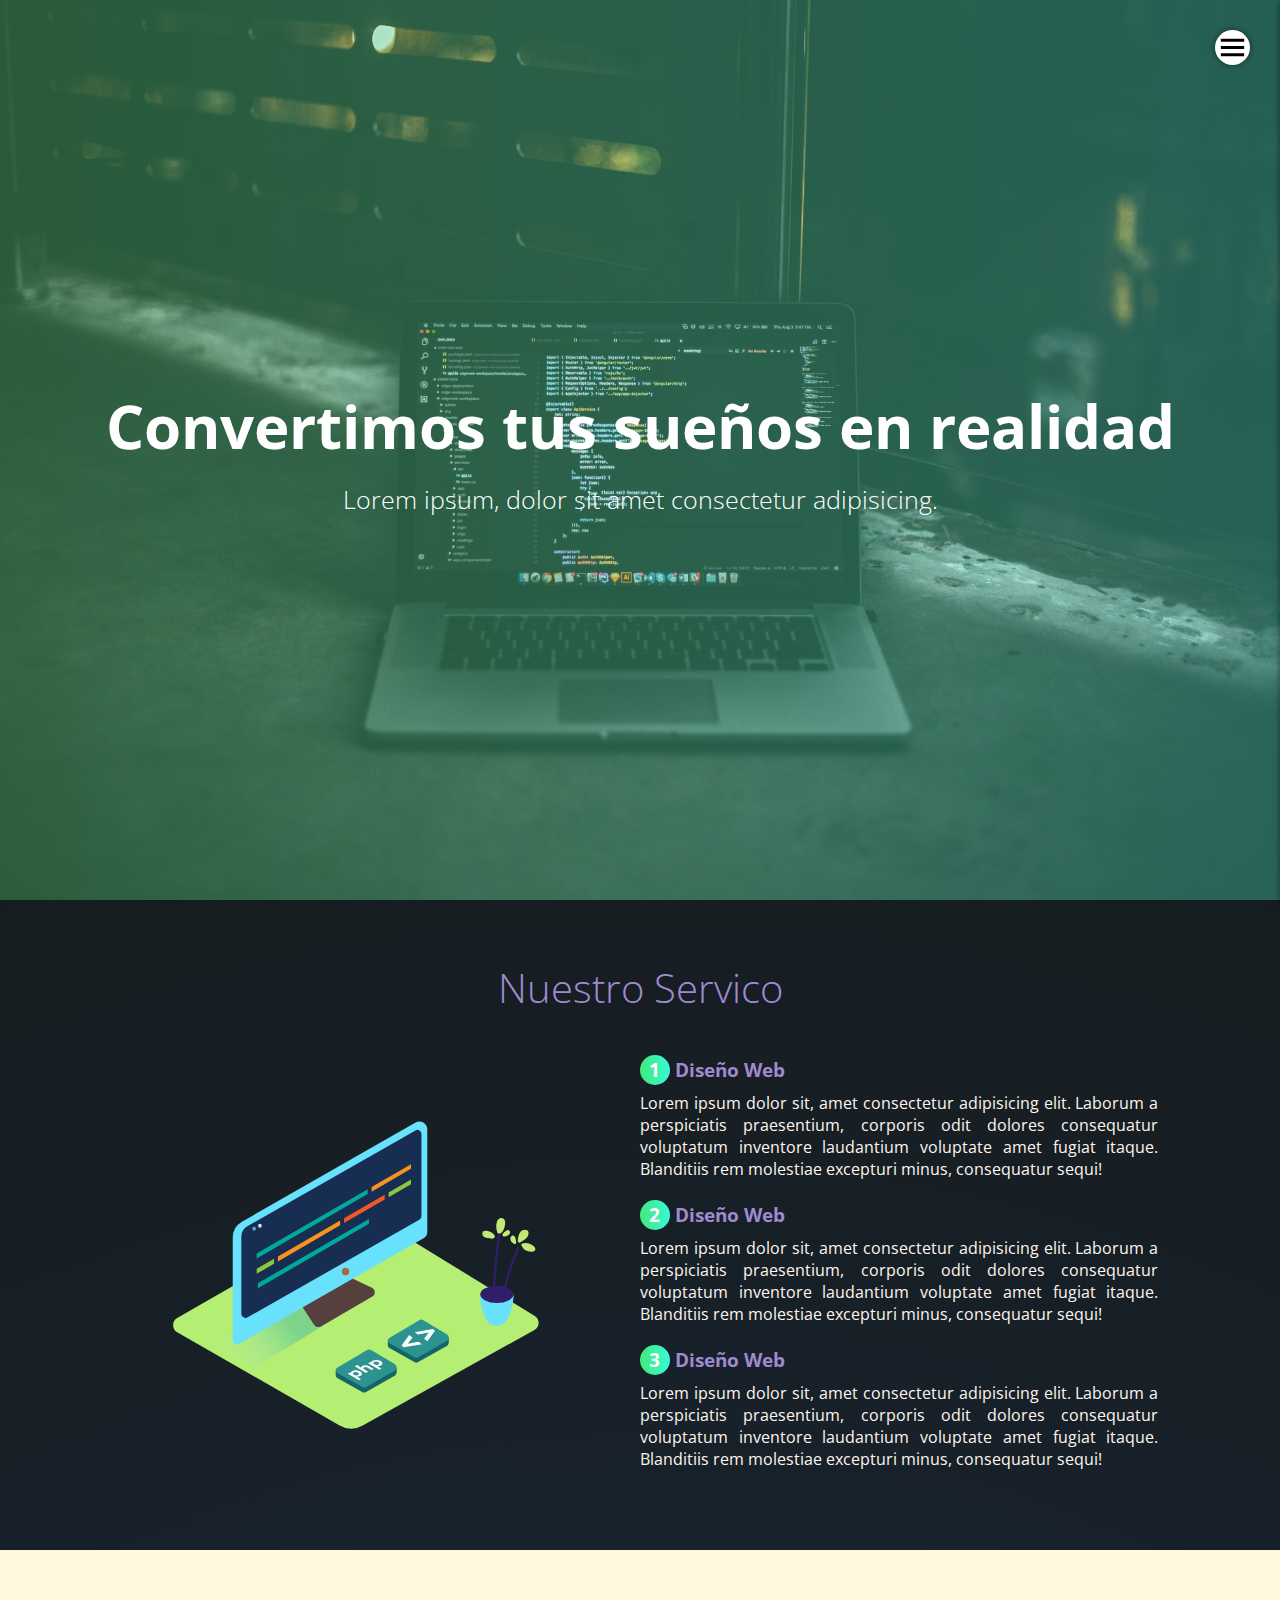
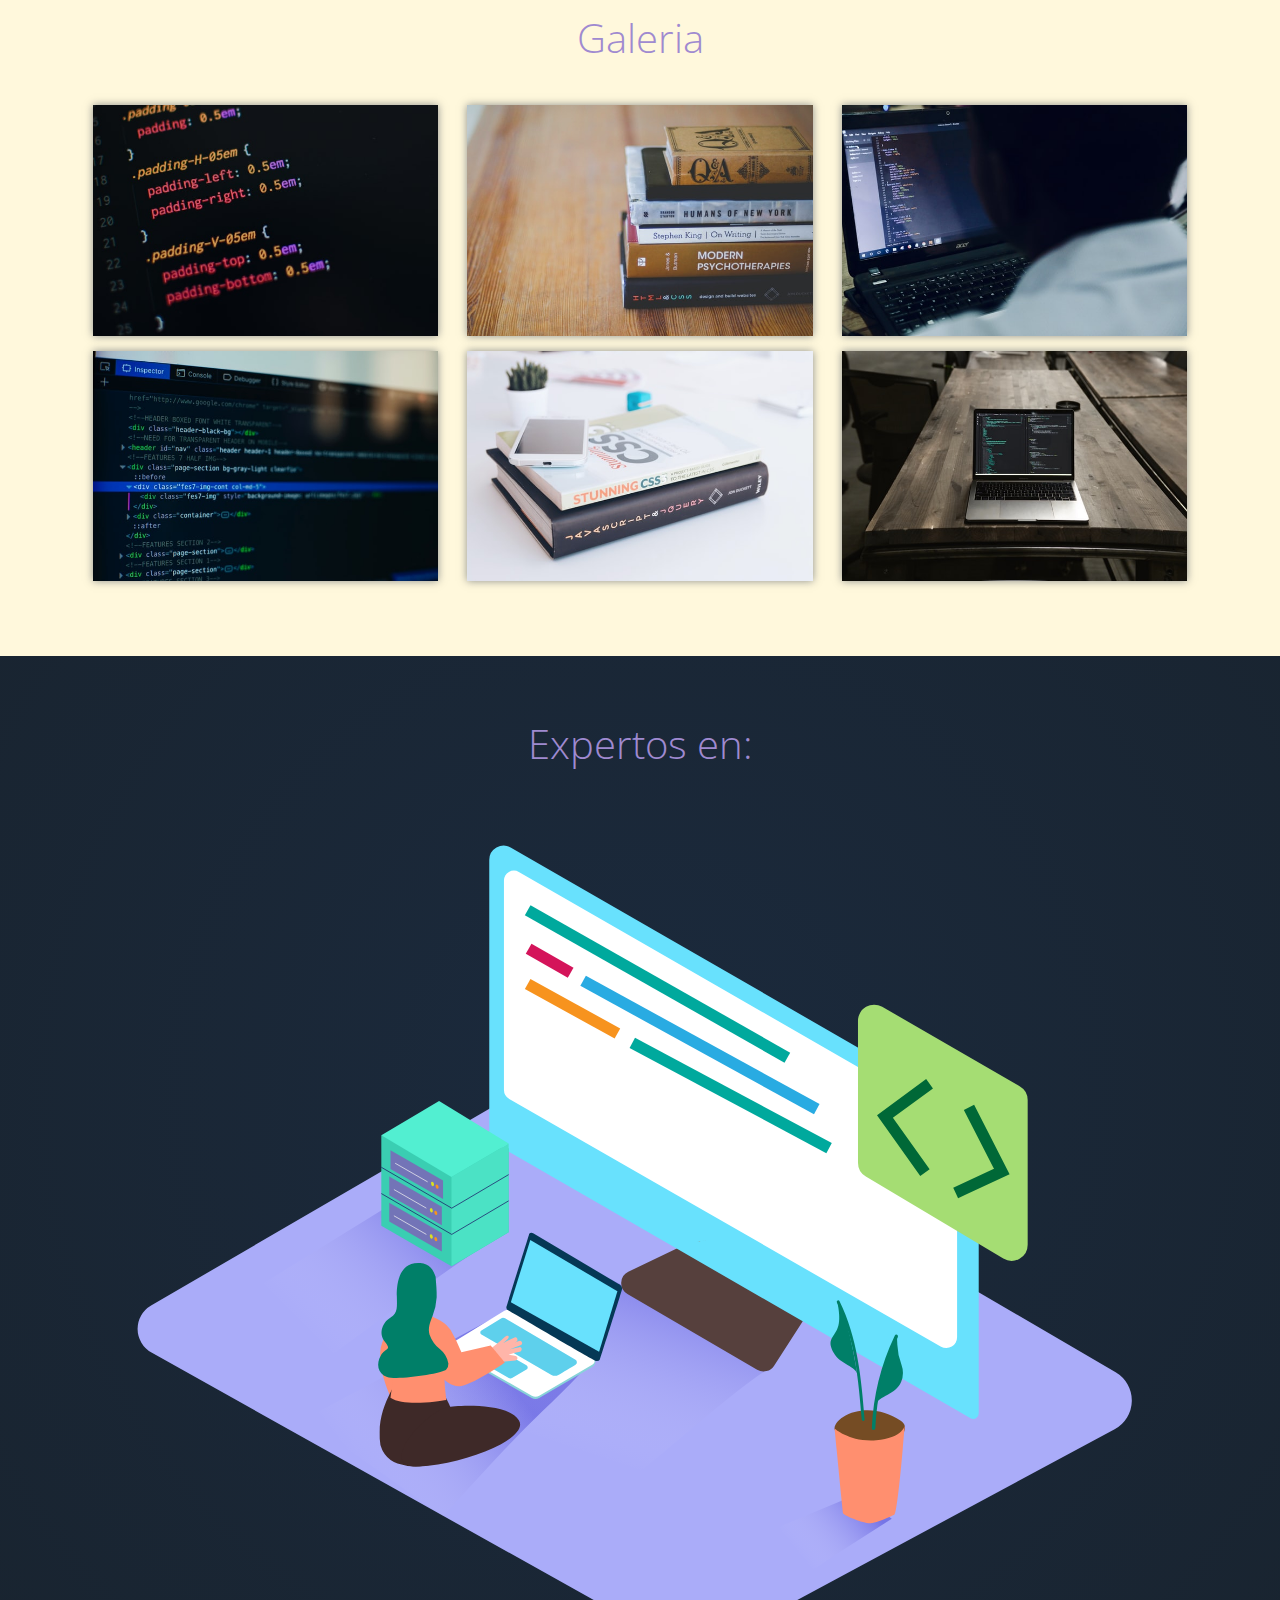
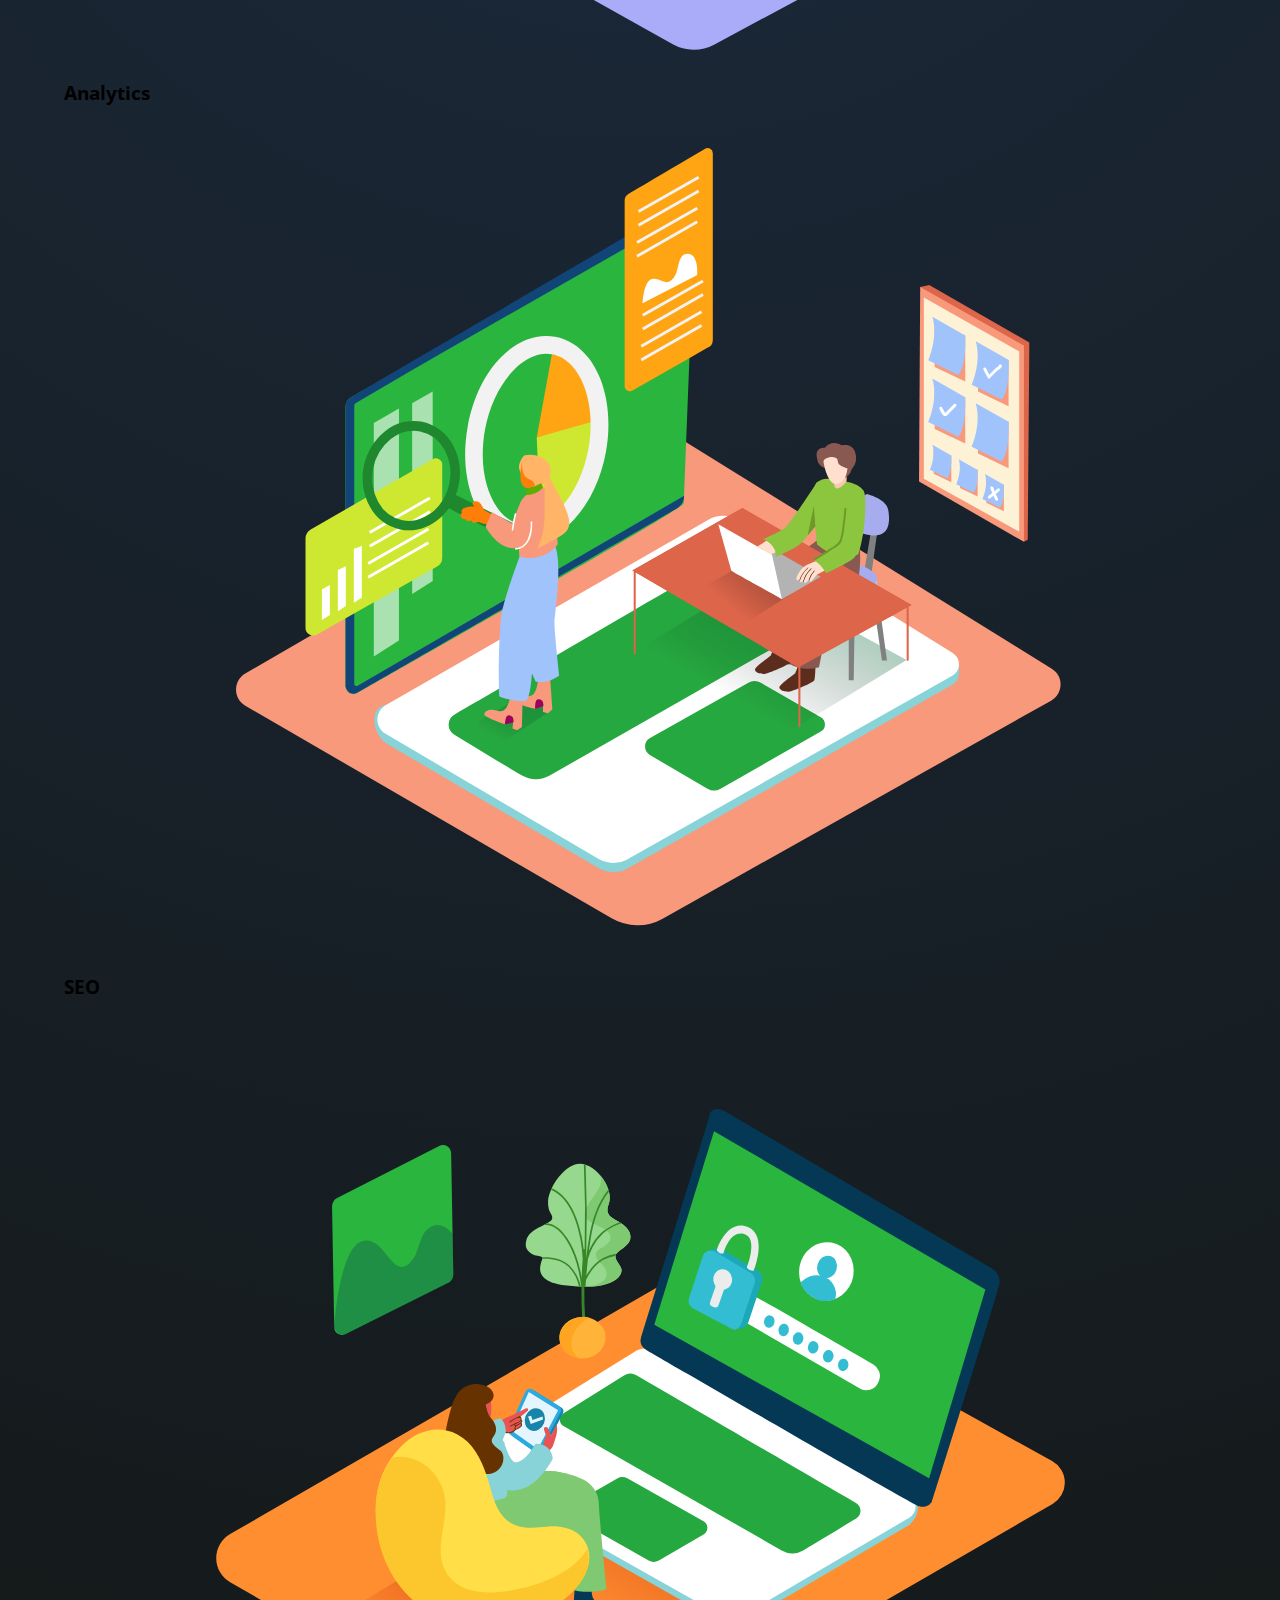
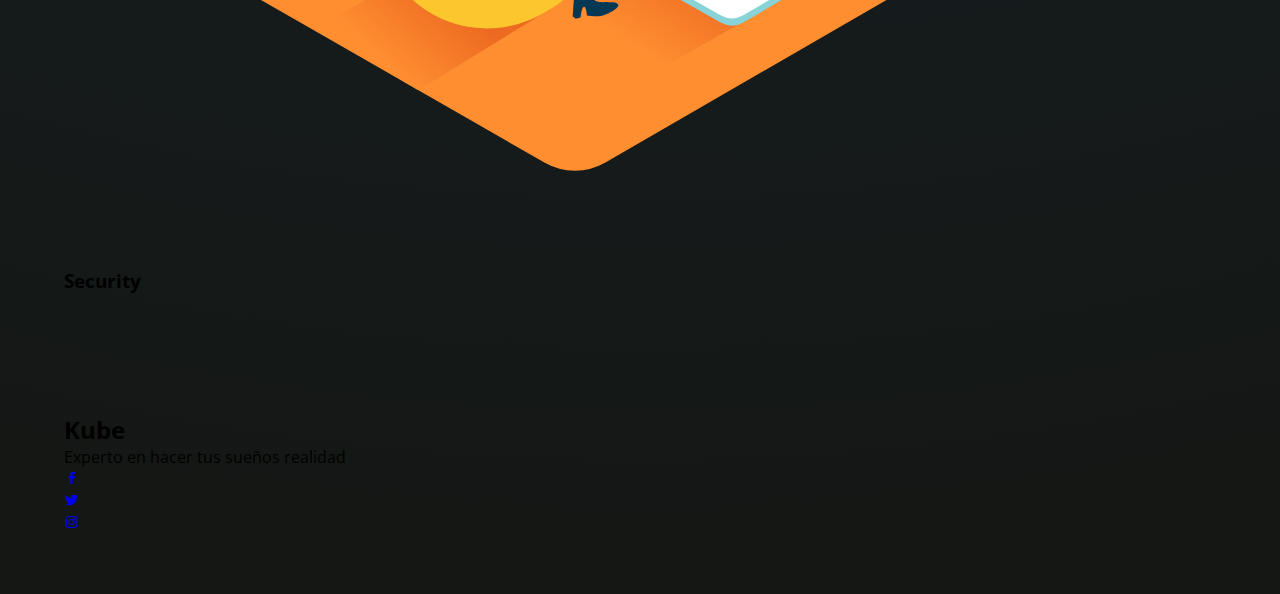
==== index.html @ cb1157c2 "Inicialización" ====
<!DOCTYPE html>
<html lang="es">

<head>
    <meta charset="UTF-8" />
    <meta name="viewport" content="width=device-width, initial-scale=1.0" />
    <title>Kube</title>
    <link rel="stylesheet" href="css/style.css">
    <link href="https://cdn.jsdelivr.net/npm/boxicons@2.0.5/css/boxicons.min.css" rel="stylesheet" />
    <link href="https://fonts.googleapis.com/css2?family=Open+Sans:wght@300;400;700&display=swap" rel="stylesheet">
</head>

<body>
    <header class="header" id="inicio">
        <img src="img/hamburgesa.svg" alt="" class="hamburger-icon">
        <nav class="nav-menu">
            <a href="#inicio">Inicio</a>
            <a href="#servicio">Servico</a>
            <a href="#galeria">Galegria</a>
            <a href="#expertos">Expertos</a>
            <a href="#contacto">Contacto</a>
        </nav>
        <div class="container head">
            <h1 class="titulo">Convertimos tus sueños en realidad</h1>
            <p class="copy">Lorem ipsum, dolor sit amet consectetur adipisicing.</p>
        </div>
    </header>
    <main><!--!  Our Service -->
        <section class="container" id="servicio">
            <h2 class="subtitulo">Nuestro Servico</h2>

            <div class="container-service">
                <img src="img/main.svg" alt="">
            <div class="checklist-service">
                <div class="service">
                    <h3 class="n-service"><span class="number">1</span>Diseño Web</h3>
                    <p>Lorem ipsum dolor sit, amet consectetur adipisicing elit. Laborum a perspiciatis praesentium,
                        corporis odit dolores consequatur voluptatum inventore laudantium voluptate amet fugiat itaque.
                        Blanditiis rem molestiae excepturi minus, consequatur sequi!</p>
                </div>
                <div class="service">
                    <h3 class="n-service"><span class="number">2</span>Diseño Web</h3>
                    <p>Lorem ipsum dolor sit, amet consectetur adipisicing elit. Laborum a perspiciatis praesentium,
                        corporis odit dolores consequatur voluptatum inventore laudantium voluptate amet fugiat itaque.
                        Blanditiis rem molestiae excepturi minus, consequatur sequi!</p>
                </div>
                <div class="service">
                    <h3 class="n-service"><span class="number">3</span>Diseño Web</h3>
                    <p>Lorem ipsum dolor sit, amet consectetur adipisicing elit. Laborum a perspiciatis praesentium,
                        corporis odit dolores consequatur voluptatum inventore laudantium voluptate amet fugiat itaque.
                        Blanditiis rem molestiae excepturi minus, consequatur sequi!</p>
                </div>
            </div>
        </div>
        </section>
        <main><!--! Gallery -->
            <section class="gallery" id="galeria">
                <div class="container">
                    <h2 class="subtitulo">Galeria</h2>
                    <div class="container-galery">
                        <img src="img/uno.jpg" alt="" class="img-gallery">
                        <img src="img/dos.jpg" alt="" class="img-gallery">
                        <img src="img/tres.jpg" alt="" class="img-gallery">
                        <img src="img/cuatro.jpg" alt="" class="img-gallery">
                        <img src="img/cinco.jpg" alt="" class="img-gallery">
                        <img src="img/seis.jpg" alt="" class="img-gallery">
                    </div>
                </div>
            </section>
            <!-- <section class="imagen-light">
                <img src="img/close.svg" alt="" class="close">
                <img src="" alt="" class="add-img">
            </section> -->
            <section class="container" id="expertos">
                <h2 class="subtitulo">Expertos en:</h2>
                <section class="experts">
                    <div class="cont-expert">
                        <img src="img/pie_chart.svg" alt="">
                        <h3 class="n-expert">Analytics</h3>
                    </div>
                    <div class="cont-expert">
                        <img src="img/search_engine.svg" alt="">
                        <h3 class="n-expert">SEO</h3>
                    </div>
                    <div class="cont-expert">
                        <img src="img/security.svg" alt="">
                        <h3 class="n-expert">Security</h3>
                    </div>
                </section>
            </section>
        </main>
    </main>
    <footer id="contacto">
        <div class="container footer">
            <div class="contact-us">
                <h2 class="brand">Kube</h2>
                <p>Experto en hacer tus sueños realidad</p>
            </div>
            <!--! icons  (boxicons)-->
            <div class="social-media">
                <a href="./" class="social-media-icon"><i class="bx bxl-facebook"></i></a>
            </div>
            <div class="social-media">
                <a href="./" class="social-media-icon"><i class="bx bxl-twitter"></i></a>
            </div>
            <div class="social-media">
                <a href="./" class="social-media-icon"><i class="bx bxl-instagram"></i></a>
            </div>
        </div>
    </footer>

    <script src="js/menu.js"></script>
    <script src="js/lightbox.js"></script>
</body>

</html>
---- css/style.css ----
* {
    margin: 0;
    padding: 0;
    box-sizing: 0;
}

:root {
    /*!pseudoclase*/
    scroll-behavior: smooth;
}

body {
    font-family: 'Open Sans', sans-serif;
    background: rgb(27, 42, 61);
    background: radial-gradient(circle, rgba(27, 42, 61, 1) 0%, rgba(20, 23, 20, 1) 96%);
}

.container {
    width: 90%;
    max-width: 1200px;
    overflow: hidden;
    margin: auto;
    padding: 60px 0;
}

.header {
    height: 100vh;
    background-image: linear-gradient(to right, rgba(68, 233, 123, 0.30) 0%, rgba(56, 249, 214, 0.30) 100%), url(../img/principal.jpg);
    background-repeat: no-repeat;
    background-size: cover;
    background-attachment: fixed;
    background-position: center;
}

.head {
    padding: 0;
    height: 100%;
    display: flex;
    justify-content: center;
    align-items: center;
    flex-direction: column;
    color: #fff;
}

.hamburger-icon {
    position: fixed;
    top: 30px;
    right: 30px;
    background: #fff;
    width: 35px;
    height: 35px;
    cursor: pointer;
    border-radius: 20px;
    box-shadow: 0 0 6px rgb(0, 0, 0, .5);
}

.nav-menu {
    position: fixed;
    top: 0;
    right: 0;
    width: 20vw;
    height: 100%;
    background-image: linear-gradient(to top, rgba(15, 216, 79, 0.200) 0%, rgba(249, 240, 71, 0.200) 100%);
    display: flex;
    flex-direction: column;
    justify-content: space-evenly;
    align-items: center;
    box-shadow: 0 0 6px rgba(0, 0, 0, 0.5);
    transition: transform .3s ease-in-out;
    transform: translate(100%);
}

.spread {
    transform: translate(0);
}

.nav-menu a {
    color: rgb(255, 255, 255);
    text-decoration: none;
}

.titulo {
    font-size: 60px;
    margin-bottom: 15px;
}

.copy {
    font-weight: 300;
    font-size: 25px;
}

/*!  Nuestro Servicio*/

.subtitulo {
    text-align: center;
    font-weight: 300;
    color: #9f8ad0;
    margin-bottom: 40px;
    font-size: 40px;
}
.container-service{
    display: flex;
    justify-content: space-evenly;
    align-items: center;
    flex-wrap: wrap;
    color: seashell;
    text-align: justify;
}
.container-service img{
    width: 40%;
}
.checklist-service{
    width: 45%;
}
.service{
    margin-bottom: 20px;
}
.n-service{
    margin-bottom: 7px;
    color: #9f8ad0;
}
.number{
    display: inline-block;
    background-image: linear-gradient(to right, #43e97b 0%, #38f9d7 100%);
    width: 30px;
    height: 30px;
    color: snow;
    text-align: center;
    line-height: 30px; /*! Centrar texto verticalmente  */
    border-radius: 50%;
    margin-right: 5px;
}
.gallery{
    background-color: cornsilk;
}
.container-galery{
    display: flex;
    justify-content: space-evenly;
    flex-wrap: wrap;
}
.img-gallery{
    width: 30%;
    display: block;
    margin-bottom: 15px;
    box-shadow: 0 0 8px rgb(27, 42, 61, .5);
}
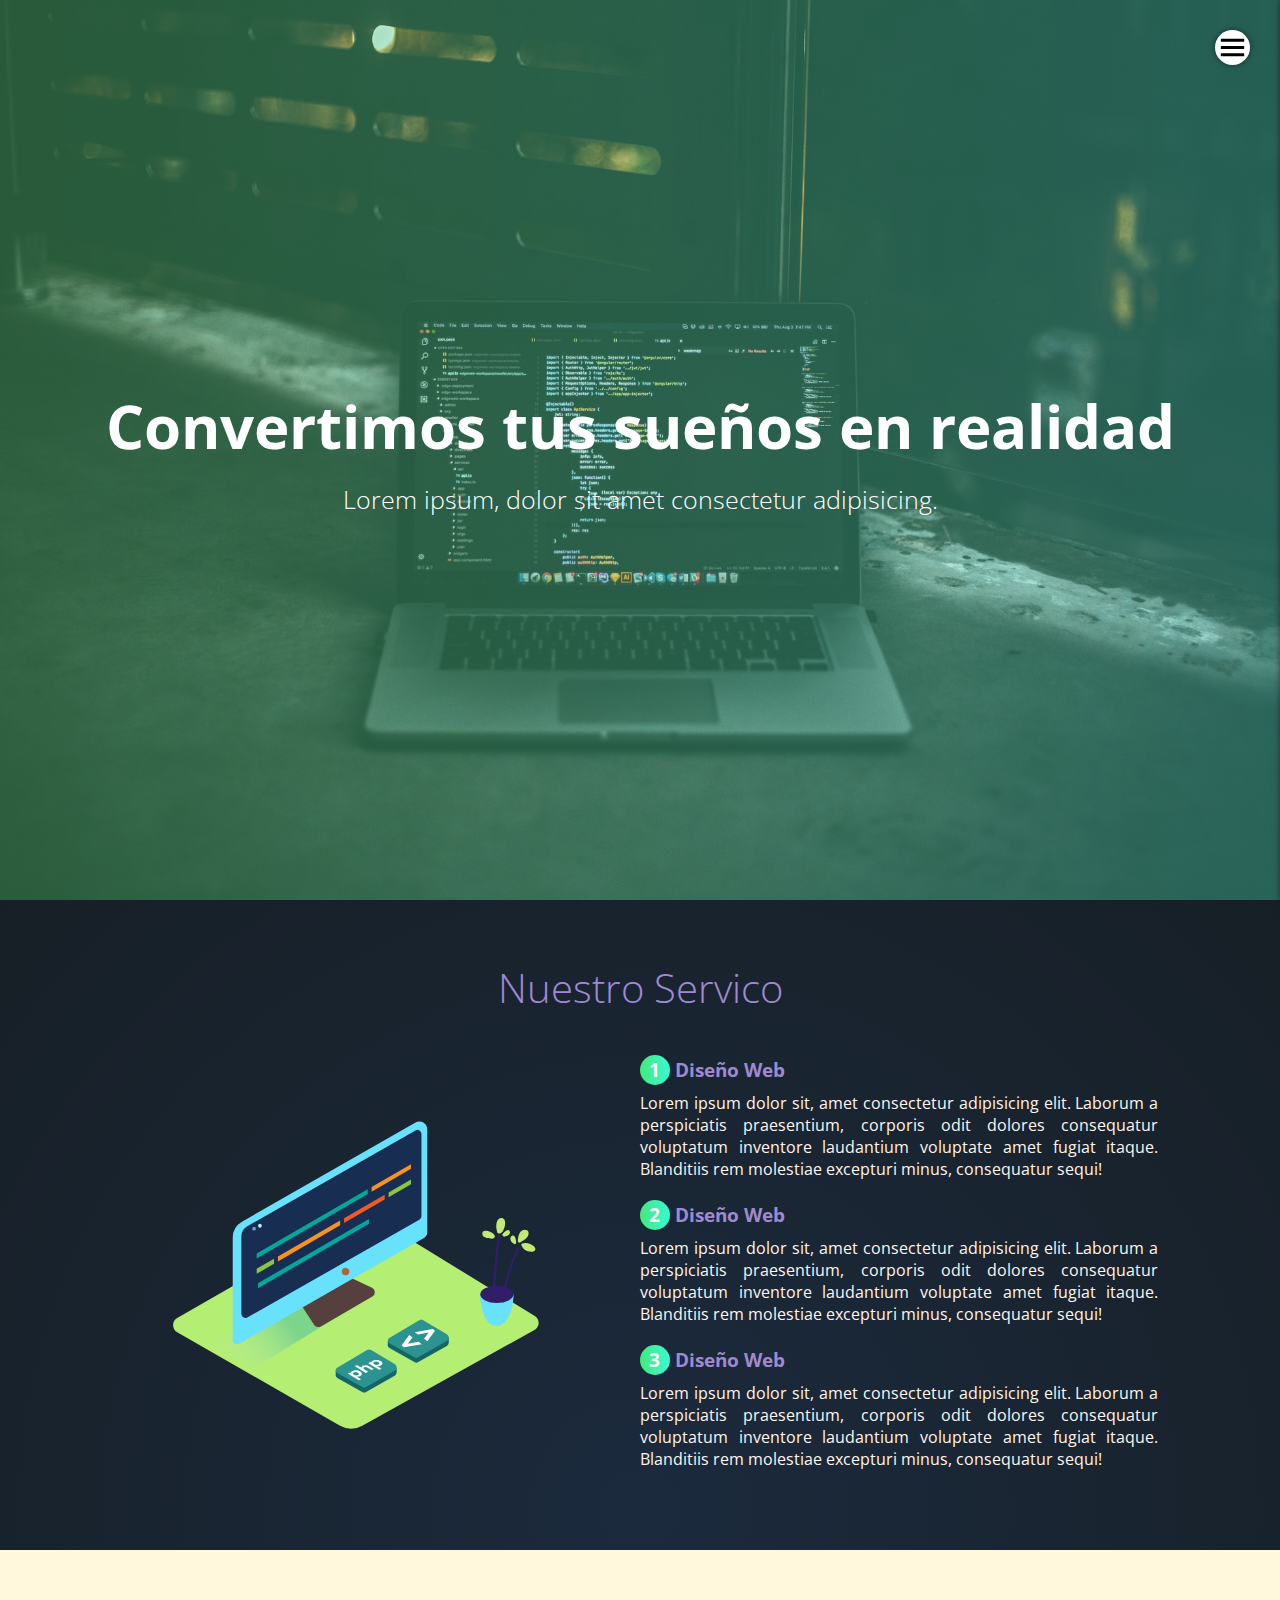
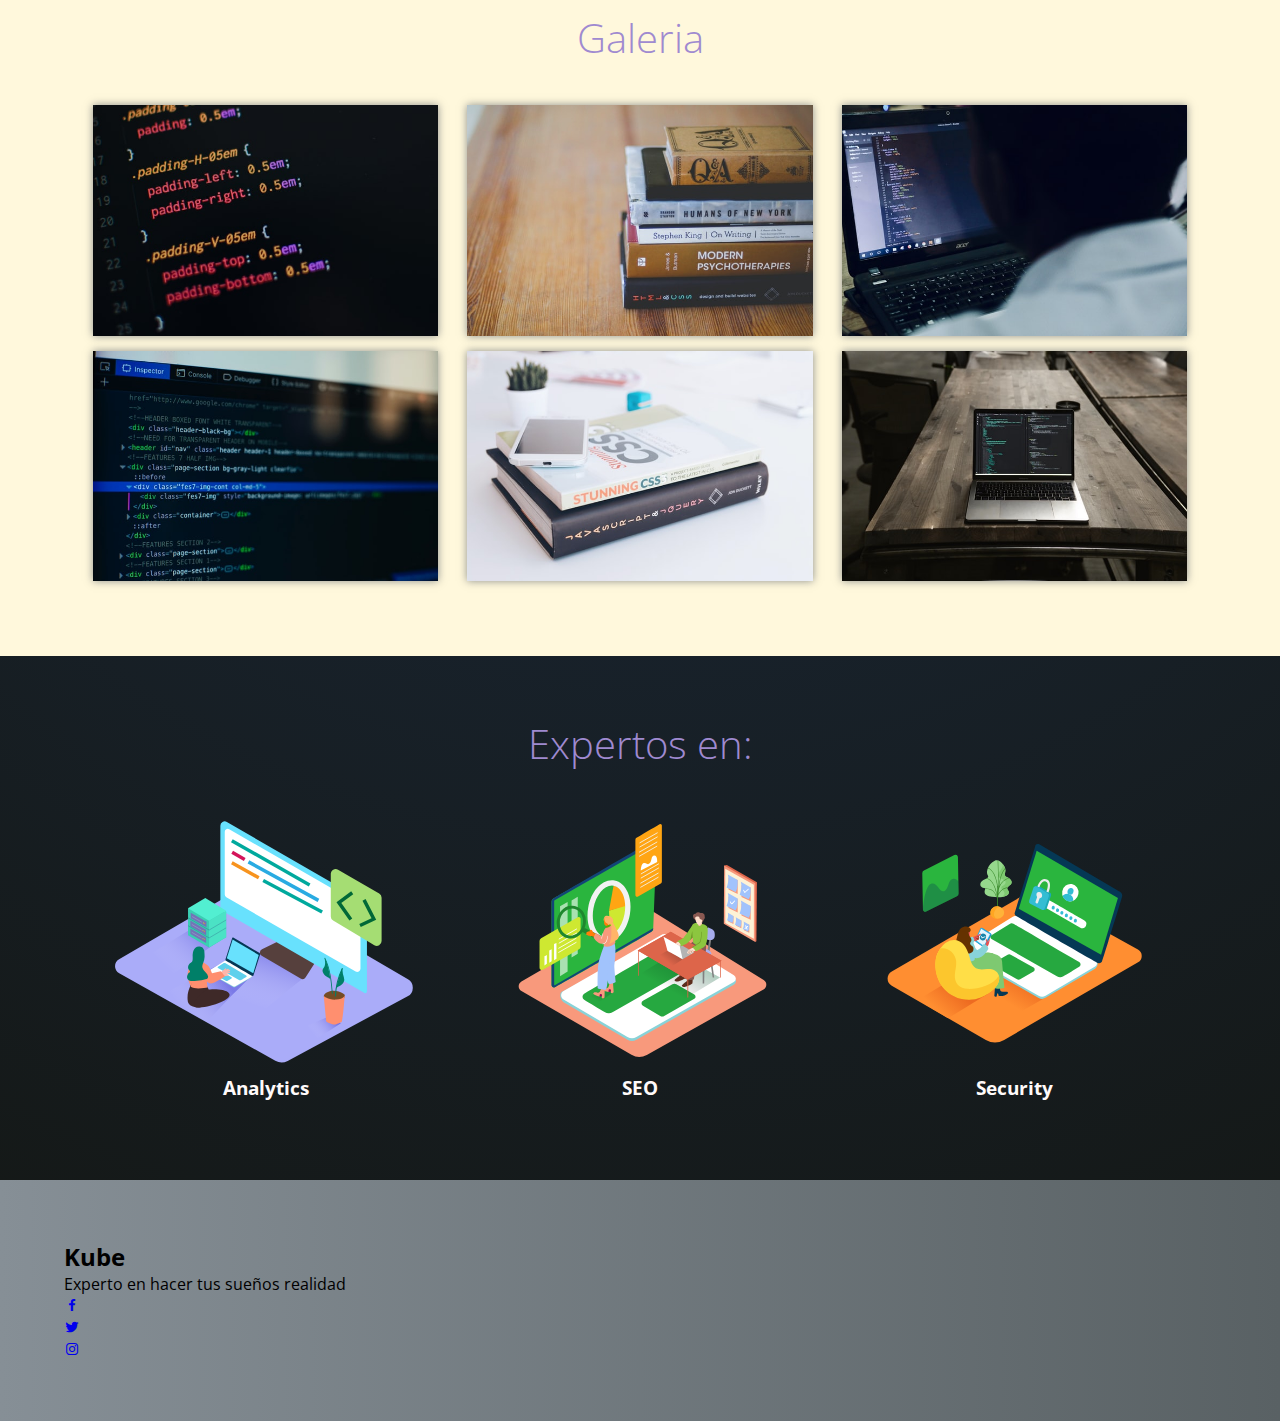
==== commit 218d4f3b: "Actulizacion1.1 - gallery listo" ====
--- a/index.html
+++ b/index.html
@@ -67,10 +67,12 @@
                     </div>
                 </div>
             </section>
-            <!-- <section class="imagen-light">
+
+            <section class="imagen-light">
                 <img src="img/close.svg" alt="" class="close">
-                <img src="" alt="" class="add-img">
-            </section> -->
+                <img src="img/principal.jpg" alt="" class="add-img">
+            </section>
+
             <section class="container" id="expertos">
                 <h2 class="subtitulo">Expertos en:</h2>
                 <section class="experts">
--- a/css/style.css
+++ b/css/style.css
@@ -98,7 +98,8 @@
     margin-bottom: 40px;
     font-size: 40px;
 }
-.container-service{
+
+.container-service {
     display: flex;
     justify-content: space-evenly;
     align-items: center;
@@ -106,41 +107,103 @@
     color: seashell;
     text-align: justify;
 }
-.container-service img{
+
+.container-service img {
     width: 40%;
 }
-.checklist-service{
+
+.checklist-service {
     width: 45%;
 }
-.service{
+
+.service {
     margin-bottom: 20px;
 }
-.n-service{
+
+.n-service {
     margin-bottom: 7px;
     color: #9f8ad0;
 }
-.number{
+
+.number {
     display: inline-block;
     background-image: linear-gradient(to right, #43e97b 0%, #38f9d7 100%);
     width: 30px;
     height: 30px;
     color: snow;
     text-align: center;
-    line-height: 30px; /*! Centrar texto verticalmente  */
+    line-height: 30px;    /*! Centrar texto verticalmente  */
     border-radius: 50%;
     margin-right: 5px;
 }
-.gallery{
+
+/*!  Gaaleria */
+
+.gallery {
     background-color: cornsilk;
 }
-.container-galery{
+
+.container-galery {
     display: flex;
     justify-content: space-evenly;
     flex-wrap: wrap;
 }
-.img-gallery{
+
+.img-gallery {
     width: 30%;
     display: block;
     margin-bottom: 15px;
     box-shadow: 0 0 8px rgb(27, 42, 61, .5);
-}+    cursor: pointer;
+}
+
+.imagen-light {
+    position: fixed;
+    background: rgb(0, 0, 0, .5);
+    width: 100%;
+    height: 100%;
+    top: 0;
+    left: 0;
+    display: flex;
+    justify-content: center;  /*& alinear de manera horizontal */
+    align-items: center;   /*! alinear de manera vertical */
+    transition: transform .2s ease-in-out;
+    transform: translate(100%);
+}
+
+.show{
+    transform: translate(0);
+}
+.add-img {
+    width: 60%;
+    border-radius: 10px;
+    transform: scale(0);
+    transition: transform .3s 2.s;
+}
+.close{
+    position: absolute;
+    top: 15px;
+    right: 15px;
+    width: 40px;
+    cursor: pointer;
+}
+
+/*! Expertos */
+.experts{
+    display: flex;
+    justify-content: space-evenly;
+    align-items: center;
+    flex-wrap: wrap;
+}
+.cont-expert{
+    width: 30%;
+    text-align: center;
+    margin-bottom: 20px;
+    color: snow;
+}
+
+
+
+footer{
+    background-image: linear-gradient(to right, #868f96 0%, #596164 100%);
+}
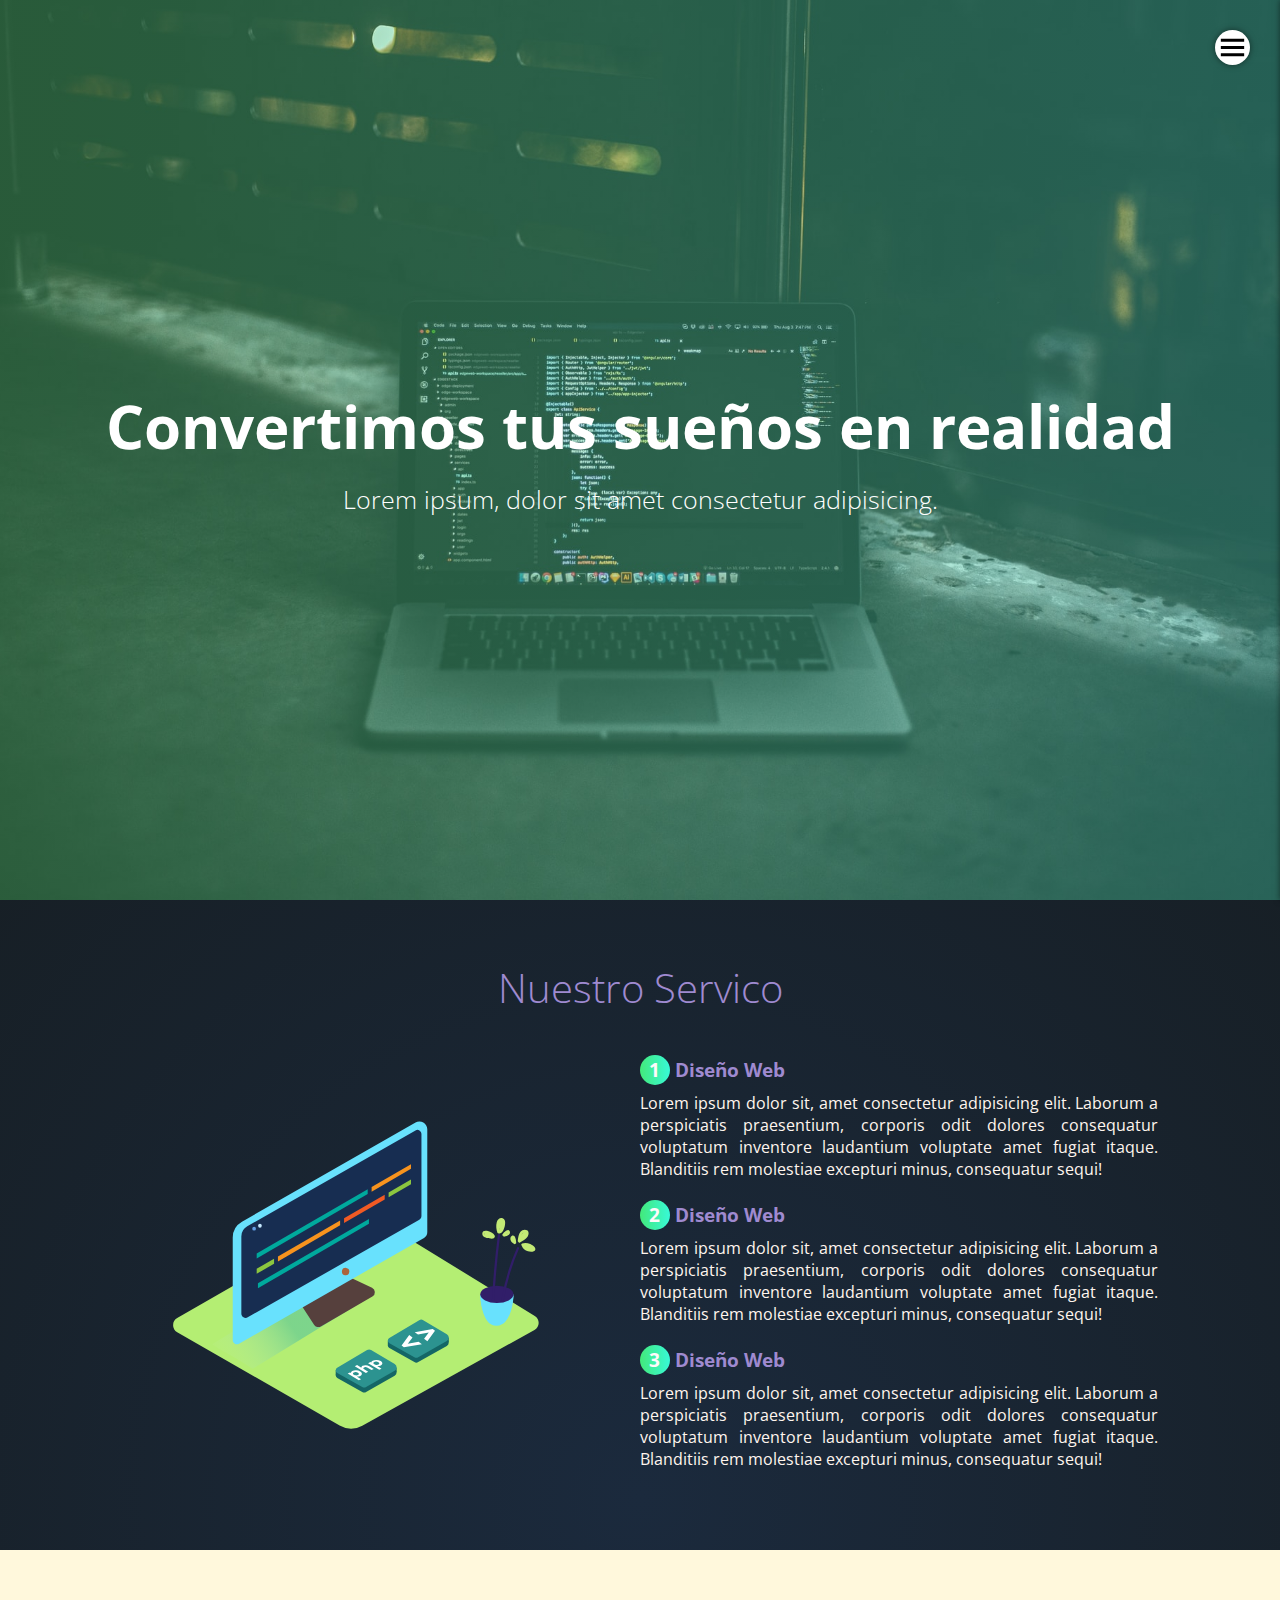
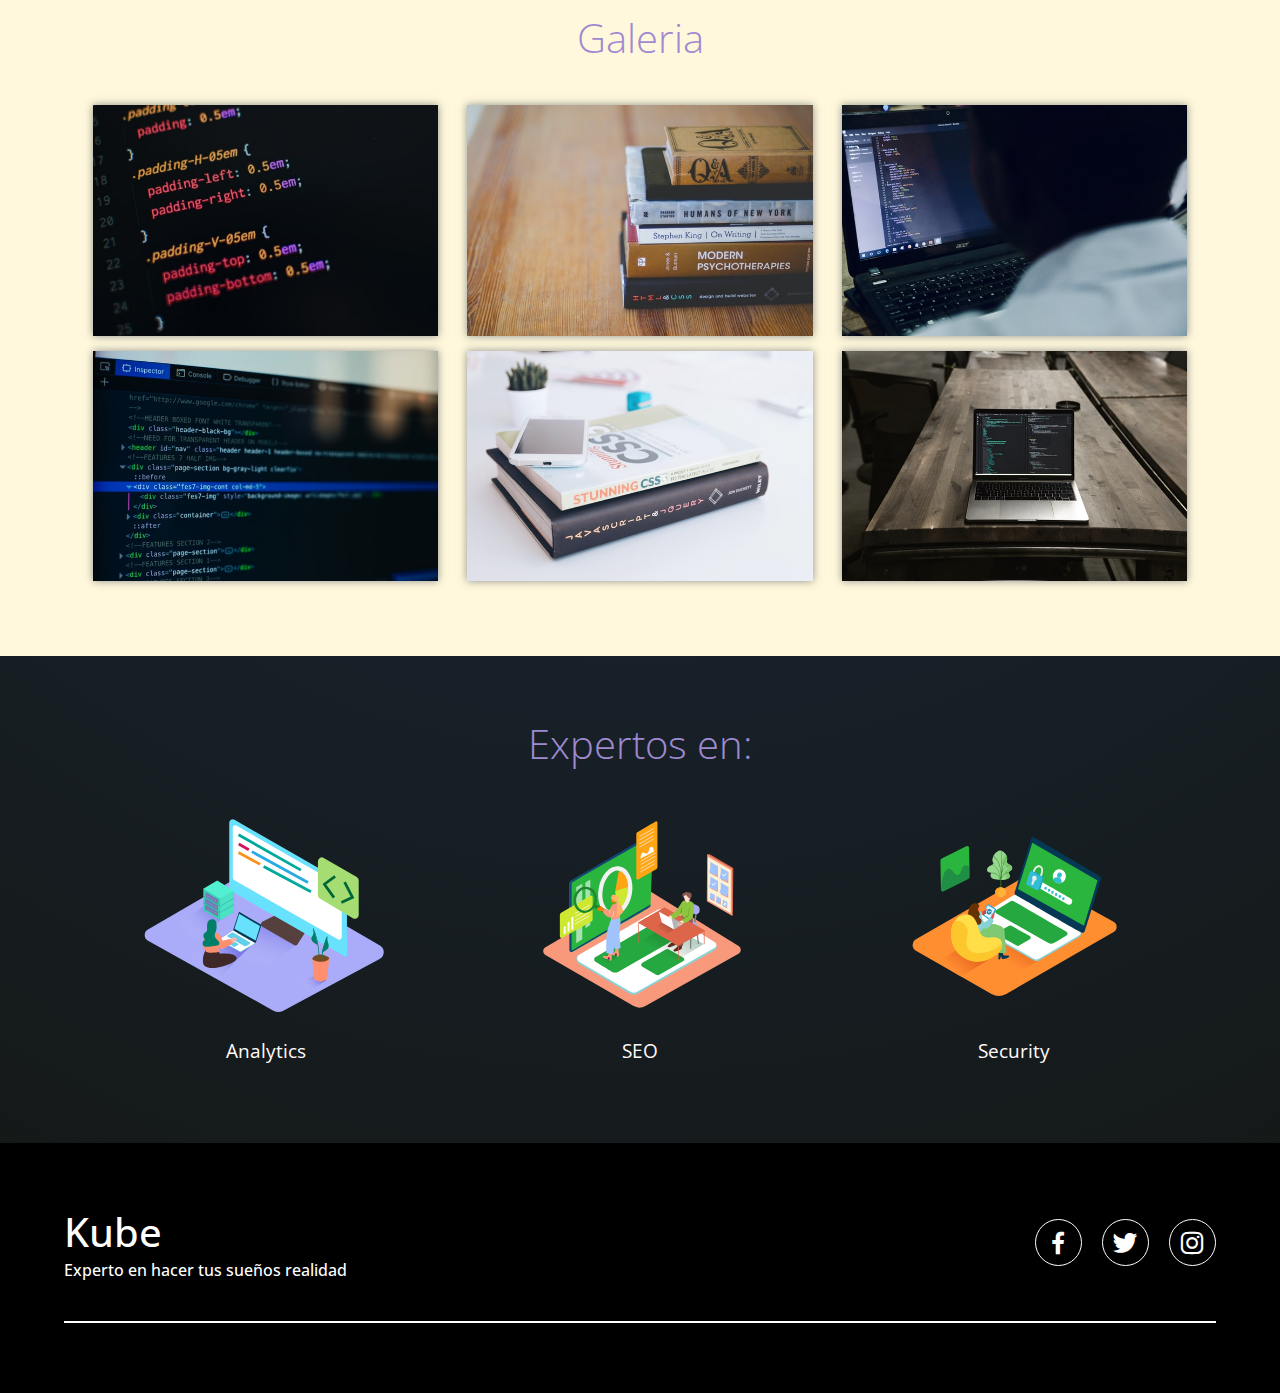
==== commit 9302df55: "Actualización-frontend sin menu" ====
--- a/index.html
+++ b/index.html
@@ -25,35 +25,40 @@
             <p class="copy">Lorem ipsum, dolor sit amet consectetur adipisicing.</p>
         </div>
     </header>
-    <main><!--!  Our Service -->
+    <main>
+        <!--!  Our Service -->
         <section class="container" id="servicio">
             <h2 class="subtitulo">Nuestro Servico</h2>
 
             <div class="container-service">
                 <img src="img/main.svg" alt="">
-            <div class="checklist-service">
-                <div class="service">
-                    <h3 class="n-service"><span class="number">1</span>Diseño Web</h3>
-                    <p>Lorem ipsum dolor sit, amet consectetur adipisicing elit. Laborum a perspiciatis praesentium,
-                        corporis odit dolores consequatur voluptatum inventore laudantium voluptate amet fugiat itaque.
-                        Blanditiis rem molestiae excepturi minus, consequatur sequi!</p>
-                </div>
-                <div class="service">
-                    <h3 class="n-service"><span class="number">2</span>Diseño Web</h3>
-                    <p>Lorem ipsum dolor sit, amet consectetur adipisicing elit. Laborum a perspiciatis praesentium,
-                        corporis odit dolores consequatur voluptatum inventore laudantium voluptate amet fugiat itaque.
-                        Blanditiis rem molestiae excepturi minus, consequatur sequi!</p>
-                </div>
-                <div class="service">
-                    <h3 class="n-service"><span class="number">3</span>Diseño Web</h3>
-                    <p>Lorem ipsum dolor sit, amet consectetur adipisicing elit. Laborum a perspiciatis praesentium,
-                        corporis odit dolores consequatur voluptatum inventore laudantium voluptate amet fugiat itaque.
-                        Blanditiis rem molestiae excepturi minus, consequatur sequi!</p>
+                <div class="checklist-service">
+                    <div class="service">
+                        <h3 class="n-service"><span class="number">1</span>Diseño Web</h3>
+                        <p>Lorem ipsum dolor sit, amet consectetur adipisicing elit. Laborum a perspiciatis praesentium,
+                            corporis odit dolores consequatur voluptatum inventore laudantium voluptate amet fugiat
+                            itaque.
+                            Blanditiis rem molestiae excepturi minus, consequatur sequi!</p>
+                    </div>
+                    <div class="service">
+                        <h3 class="n-service"><span class="number">2</span>Diseño Web</h3>
+                        <p>Lorem ipsum dolor sit, amet consectetur adipisicing elit. Laborum a perspiciatis praesentium,
+                            corporis odit dolores consequatur voluptatum inventore laudantium voluptate amet fugiat
+                            itaque.
+                            Blanditiis rem molestiae excepturi minus, consequatur sequi!</p>
+                    </div>
+                    <div class="service">
+                        <h3 class="n-service"><span class="number">3</span>Diseño Web</h3>
+                        <p>Lorem ipsum dolor sit, amet consectetur adipisicing elit. Laborum a perspiciatis praesentium,
+                            corporis odit dolores consequatur voluptatum inventore laudantium voluptate amet fugiat
+                            itaque.
+                            Blanditiis rem molestiae excepturi minus, consequatur sequi!</p>
+                    </div>
                 </div>
             </div>
-        </div>
         </section>
-        <main><!--! Gallery -->
+        <main>
+            <!--! Gallery -->
             <section class="gallery" id="galeria">
                 <div class="container">
                     <h2 class="subtitulo">Galeria</h2>
@@ -93,7 +98,8 @@
         </main>
     </main>
     <footer id="contacto">
-        <div class="container footer">
+
+        <div class="container footer-content">
             <div class="contact-us">
                 <h2 class="brand">Kube</h2>
                 <p>Experto en hacer tus sueños realidad</p>
@@ -101,14 +107,11 @@
             <!--! icons  (boxicons)-->
             <div class="social-media">
                 <a href="./" class="social-media-icon"><i class="bx bxl-facebook"></i></a>
-            </div>
-            <div class="social-media">
                 <a href="./" class="social-media-icon"><i class="bx bxl-twitter"></i></a>
-            </div>
-            <div class="social-media">
                 <a href="./" class="social-media-icon"><i class="bx bxl-instagram"></i></a>
             </div>
         </div>
+        <div class="line"></div>
     </footer>
 
     <script src="js/menu.js"></script>
--- a/css/style.css
+++ b/css/style.css
@@ -132,7 +132,8 @@
     height: 30px;
     color: snow;
     text-align: center;
-    line-height: 30px;    /*! Centrar texto verticalmente  */
+    line-height: 30px;
+    /*! Centrar texto verticalmente  */
     border-radius: 50%;
     margin-right: 5px;
 }
@@ -165,22 +166,26 @@
     top: 0;
     left: 0;
     display: flex;
-    justify-content: center;  /*& alinear de manera horizontal */
-    align-items: center;   /*! alinear de manera vertical */
+    justify-content: center;
+    /*& alinear de manera horizontal */
+    align-items: center;
+    /*! alinear de manera vertical */
     transition: transform .2s ease-in-out;
     transform: translate(100%);
 }
 
-.show{
+.show {
     transform: translate(0);
 }
+
 .add-img {
     width: 60%;
     border-radius: 10px;
     transform: scale(0);
     transition: transform .3s 2.s;
 }
-.close{
+
+.close {
     position: absolute;
     top: 15px;
     right: 15px;
@@ -189,21 +194,93 @@
 }
 
 /*! Expertos */
-.experts{
-    display: flex;
-    justify-content: space-evenly;
-    align-items: center;
-    flex-wrap: wrap;
-}
-.cont-expert{
+
+.experts {
+    display: flex;
+    justify-content: space-evenly;
+    align-items: center;
+    flex-wrap: wrap;
+}
+
+.cont-expert {
     width: 30%;
     text-align: center;
     margin-bottom: 20px;
     color: snow;
 }
 
-
-
-footer{
-    background-image: linear-gradient(to right, #868f96 0%, #596164 100%);
-}
+.cont-expert img {
+    width: 80%;
+    display: block;
+    margin: 0 auto;
+}
+
+.n-expert {
+    display: inline-block;
+    margin-top: 20px;
+    width: 100%;
+    font-weight: 400;
+}
+/*! Footer  */
+footer {
+    background: black;
+    padding: 0.1px;
+}
+.footer-content{
+    display: flex;
+    justify-content: space-between;
+    align-items: center;
+    flex-wrap: wrap;
+    padding-top: 60px;
+    padding-bottom: 40px;
+}
+.contact-us{
+    width: 40%;
+    color: #fff;
+}
+.brand{
+    font-weight: 500;
+    font-size: 40px;
+}
+.brand+p{
+    font-weight: 500;
+}
+.social-media{
+    width: 50%;
+    display: flex;
+    justify-content: flex-end;
+}
+.social-media-icon{
+    display: inline-block;
+    margin-left: 20px;
+    width: 45px;
+    height: 45px;
+    border: 1px solid #fff;
+    border-radius: 50%;
+    text-align: center;
+    line-height: 50px;
+    color: #fff;
+    font-size: 30px;
+}
+
+.social-media-icon:nth-child(1):hover{
+    background: #0268e2;
+    color: white;
+}
+.social-media-icon:nth-child(2):hover{
+    background: #1da1f2;
+    color: white;
+}
+.social-media-icon:nth-child(3):hover{
+    background-image: linear-gradient(to right, #fa709a 0%, #fee140 100%);
+    color: white;
+}
+
+.line{
+width: 90%;
+max-width: 1200px;
+margin: 0 auto;
+height: 2px;
+background: #fff;
+margin-bottom: 70px;
+}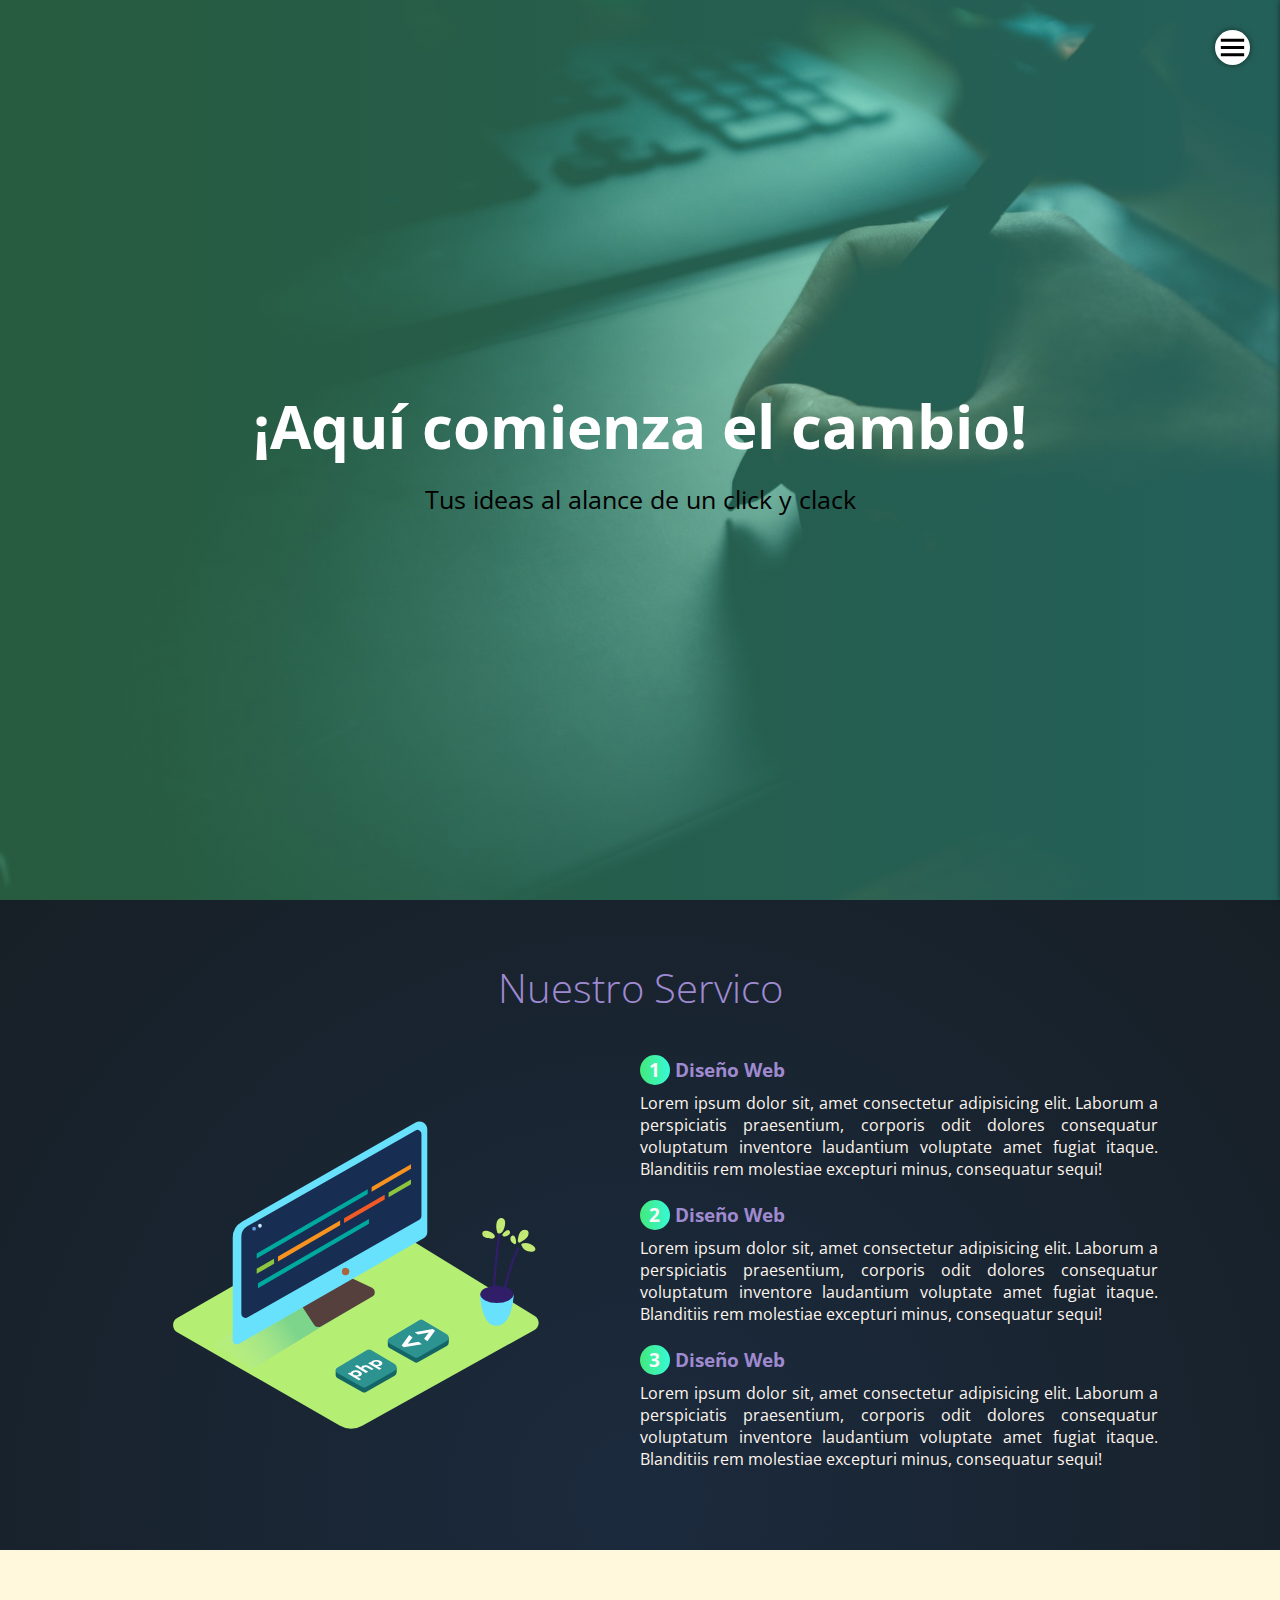
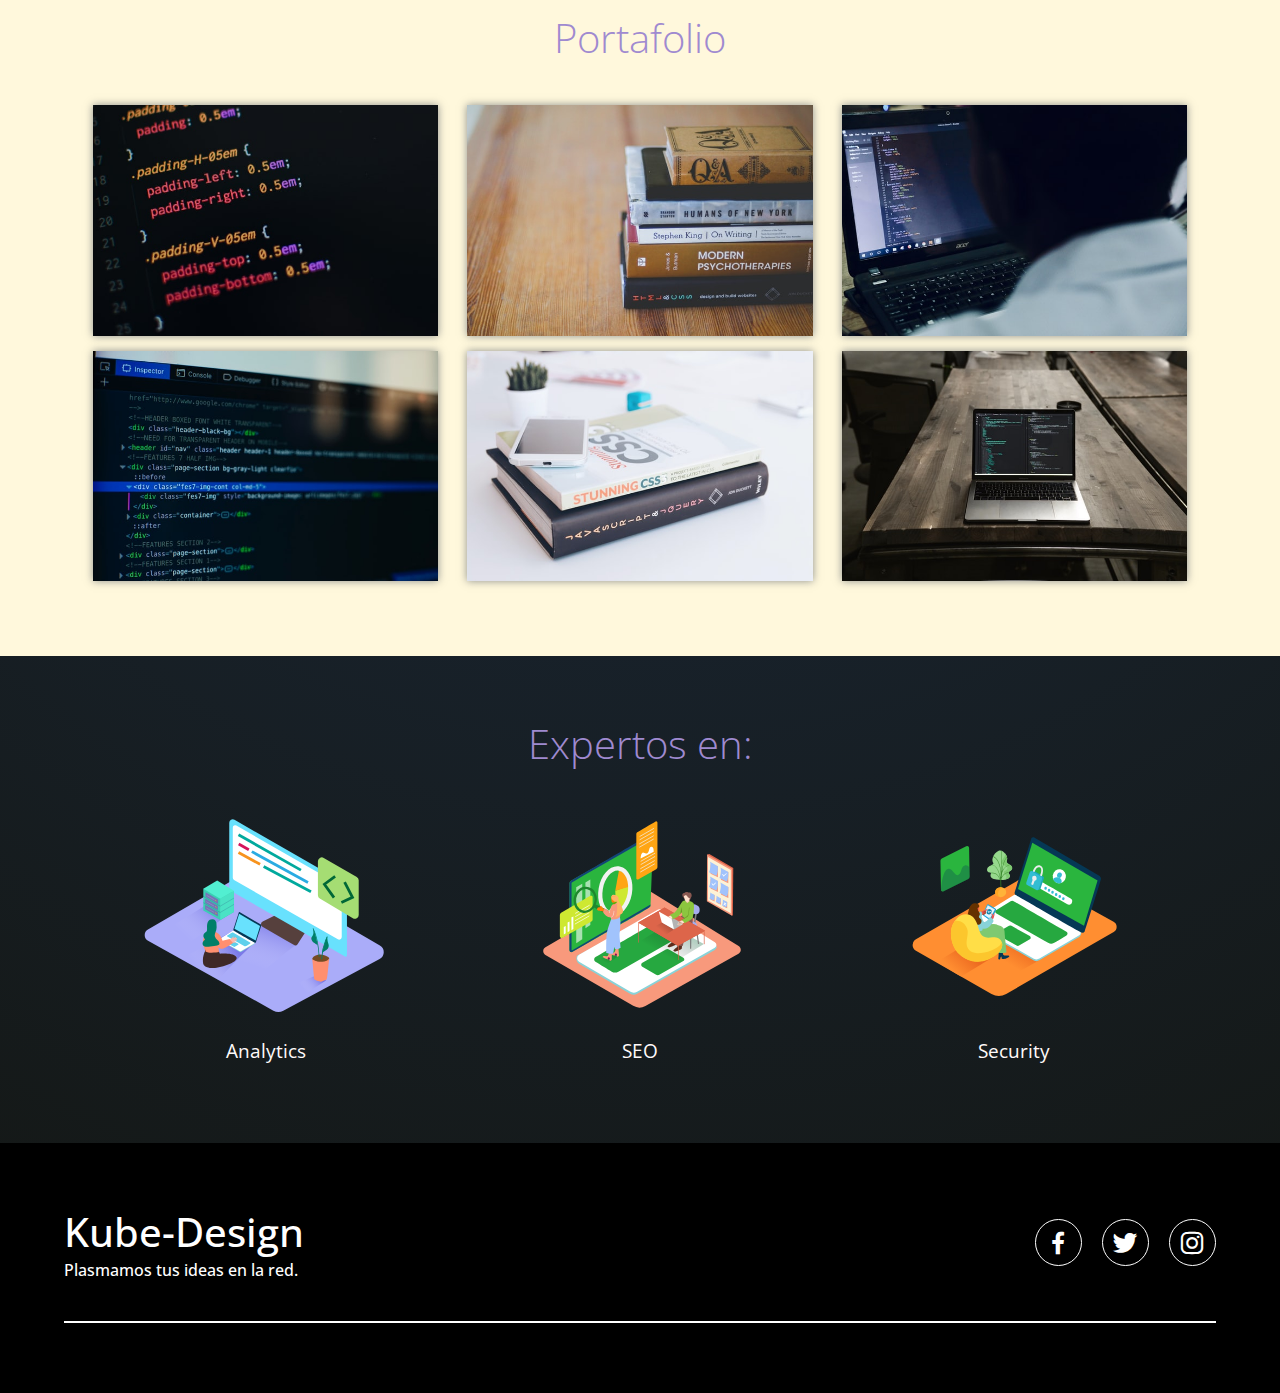
==== commit 6564333c: "Actualizacion final" ====
--- a/index.html
+++ b/index.html
@@ -4,7 +4,7 @@
 <head>
     <meta charset="UTF-8" />
     <meta name="viewport" content="width=device-width, initial-scale=1.0" />
-    <title>Kube</title>
+    <title>Kube-Design</title>
     <link rel="stylesheet" href="css/style.css">
     <link href="https://cdn.jsdelivr.net/npm/boxicons@2.0.5/css/boxicons.min.css" rel="stylesheet" />
     <link href="https://fonts.googleapis.com/css2?family=Open+Sans:wght@300;400;700&display=swap" rel="stylesheet">
@@ -21,8 +21,8 @@
             <a href="#contacto">Contacto</a>
         </nav>
         <div class="container head">
-            <h1 class="titulo">Convertimos tus sueños en realidad</h1>
-            <p class="copy">Lorem ipsum, dolor sit amet consectetur adipisicing.</p>
+            <h1 class="titulo">¡Aquí comienza el cambio!</h1>
+            <p class="copy">Tus ideas al alance de un click y clack</p>
         </div>
     </header>
     <main>
@@ -61,7 +61,7 @@
             <!--! Gallery -->
             <section class="gallery" id="galeria">
                 <div class="container">
-                    <h2 class="subtitulo">Galeria</h2>
+                    <h2 class="subtitulo">Portafolio</h2>
                     <div class="container-galery">
                         <img src="img/uno.jpg" alt="" class="img-gallery">
                         <img src="img/dos.jpg" alt="" class="img-gallery">
@@ -75,7 +75,7 @@
 
             <section class="imagen-light">
                 <img src="img/close.svg" alt="" class="close">
-                <img src="img/principal.jpg" alt="" class="add-img">
+                <img class="add-img" src="" alt="" >
             </section>
 
             <section class="container" id="expertos">
@@ -101,8 +101,8 @@
 
         <div class="container footer-content">
             <div class="contact-us">
-                <h2 class="brand">Kube</h2>
-                <p>Experto en hacer tus sueños realidad</p>
+                <h2 class="brand">Kube-Design</h2>
+                <p>Plasmamos tus ideas en la red.</p>
             </div>
             <!--! icons  (boxicons)-->
             <div class="social-media">
--- a/css/style.css
+++ b/css/style.css
@@ -33,6 +33,7 @@
 }
 
 .head {
+    text-align: center;
     padding: 0;
     height: 100%;
     display: flex;
@@ -85,8 +86,9 @@
 }
 
 .copy {
-    font-weight: 300;
+    font-weight: 400;
     font-size: 25px;
+    color: #000
 }
 
 /*!  Nuestro Servicio*/
@@ -151,6 +153,7 @@
 }
 
 .img-gallery {
+    object-fit: cover;
     width: 30%;
     display: block;
     margin-bottom: 15px;
@@ -167,22 +170,27 @@
     left: 0;
     display: flex;
     justify-content: center;
-    /*& alinear de manera horizontal */
-    align-items: center;
     /*! alinear de manera vertical */
+    align-items: center;
+    /*! alinear de manera horizontal */
+    transform: translate(100%);
     transition: transform .2s ease-in-out;
-    transform: translate(100%);
-}
-
-.show {
+}
+
+.show{
     transform: translate(0);
 }
 
 .add-img {
+    object-fit: cover;
     width: 60%;
     border-radius: 10px;
     transform: scale(0);
-    transition: transform .3s 2.s;
+    transition: transform 1s;
+
+}
+.show-img {
+    transform: scale(1);
 }
 
 .close {
@@ -221,12 +229,15 @@
     width: 100%;
     font-weight: 400;
 }
+
 /*! Footer  */
+
 footer {
     background: black;
     padding: 0.1px;
 }
-.footer-content{
+
+.footer-content {
     display: flex;
     justify-content: space-between;
     align-items: center;
@@ -234,23 +245,28 @@
     padding-top: 60px;
     padding-bottom: 40px;
 }
-.contact-us{
+
+.contact-us {
     width: 40%;
     color: #fff;
 }
-.brand{
+
+.brand {
     font-weight: 500;
     font-size: 40px;
 }
-.brand+p{
+
+.brand+p {
     font-weight: 500;
 }
-.social-media{
+
+.social-media {
     width: 50%;
     display: flex;
     justify-content: flex-end;
 }
-.social-media-icon{
+
+.social-media-icon {
     display: inline-block;
     margin-left: 20px;
     width: 45px;
@@ -263,24 +279,98 @@
     font-size: 30px;
 }
 
-.social-media-icon:nth-child(1):hover{
+.social-media-icon:nth-child(1):hover {
     background: #0268e2;
     color: white;
 }
-.social-media-icon:nth-child(2):hover{
+
+.social-media-icon:nth-child(2):hover {
     background: #1da1f2;
     color: white;
 }
-.social-media-icon:nth-child(3):hover{
+
+.social-media-icon:nth-child(3):hover {
     background-image: linear-gradient(to right, #fa709a 0%, #fee140 100%);
     color: white;
 }
 
-.line{
-width: 90%;
-max-width: 1200px;
-margin: 0 auto;
-height: 2px;
-background: #fff;
-margin-bottom: 70px;
+.line {
+    width: 90%;
+    max-width: 1200px;
+    margin: 0 auto;
+    height: 2px;
+    background: #fff;
+    margin-bottom: 70px;
+}
+
+/*! Mobile Menu  */
+
+@media screen and (max-width: 800px) {
+    .nav-menu {
+        background: orange;
+        width: 40vw;
+    }
+    .titulo{
+        font-size: 40px;
+    }
+    .container-service img{
+        width: 80%;
+        margin-bottom: 40px;
+    }
+    .checklist-service{
+        width: 85%;
+    }
+    .service{
+        margin-bottom: 30px;
+    }
+    .add-img{
+        width: 80%;
+    }
+    .img-gallery{
+        width: 45%;
+    }
+    .cont-expert{
+        width: 80%;
+    }
+    .footer-content{
+        justify-content: center;
+    }
+    .social-media{
+        width: 80%;
+        justify-content: space-evenly;
+    }
+    .social-media-icon{
+        margin-left: 0;
+        margin-top: 15px;
+    }
+    .contact-us{
+        width: 100%;
+        text-align: center;
+        margin-bottom: 25px;
+    }
+}
+
+@media screen and (max-width:500px){
+    .nav-menu{
+        width: 65vw;
+    }
+    .add-img{
+        width: 90%;
+    }
+    .hamburger-icon{
+        top: 20px;
+        right: 20px;
+    }
+    .titulo{
+        font-size: 30px;
+    }
+    .subtitulo{
+        font-size: 30px;
+    }
+    .img-gallery{
+        width: 95%;
+    }
+    .social-media{
+        width: 100%;
+    }
 }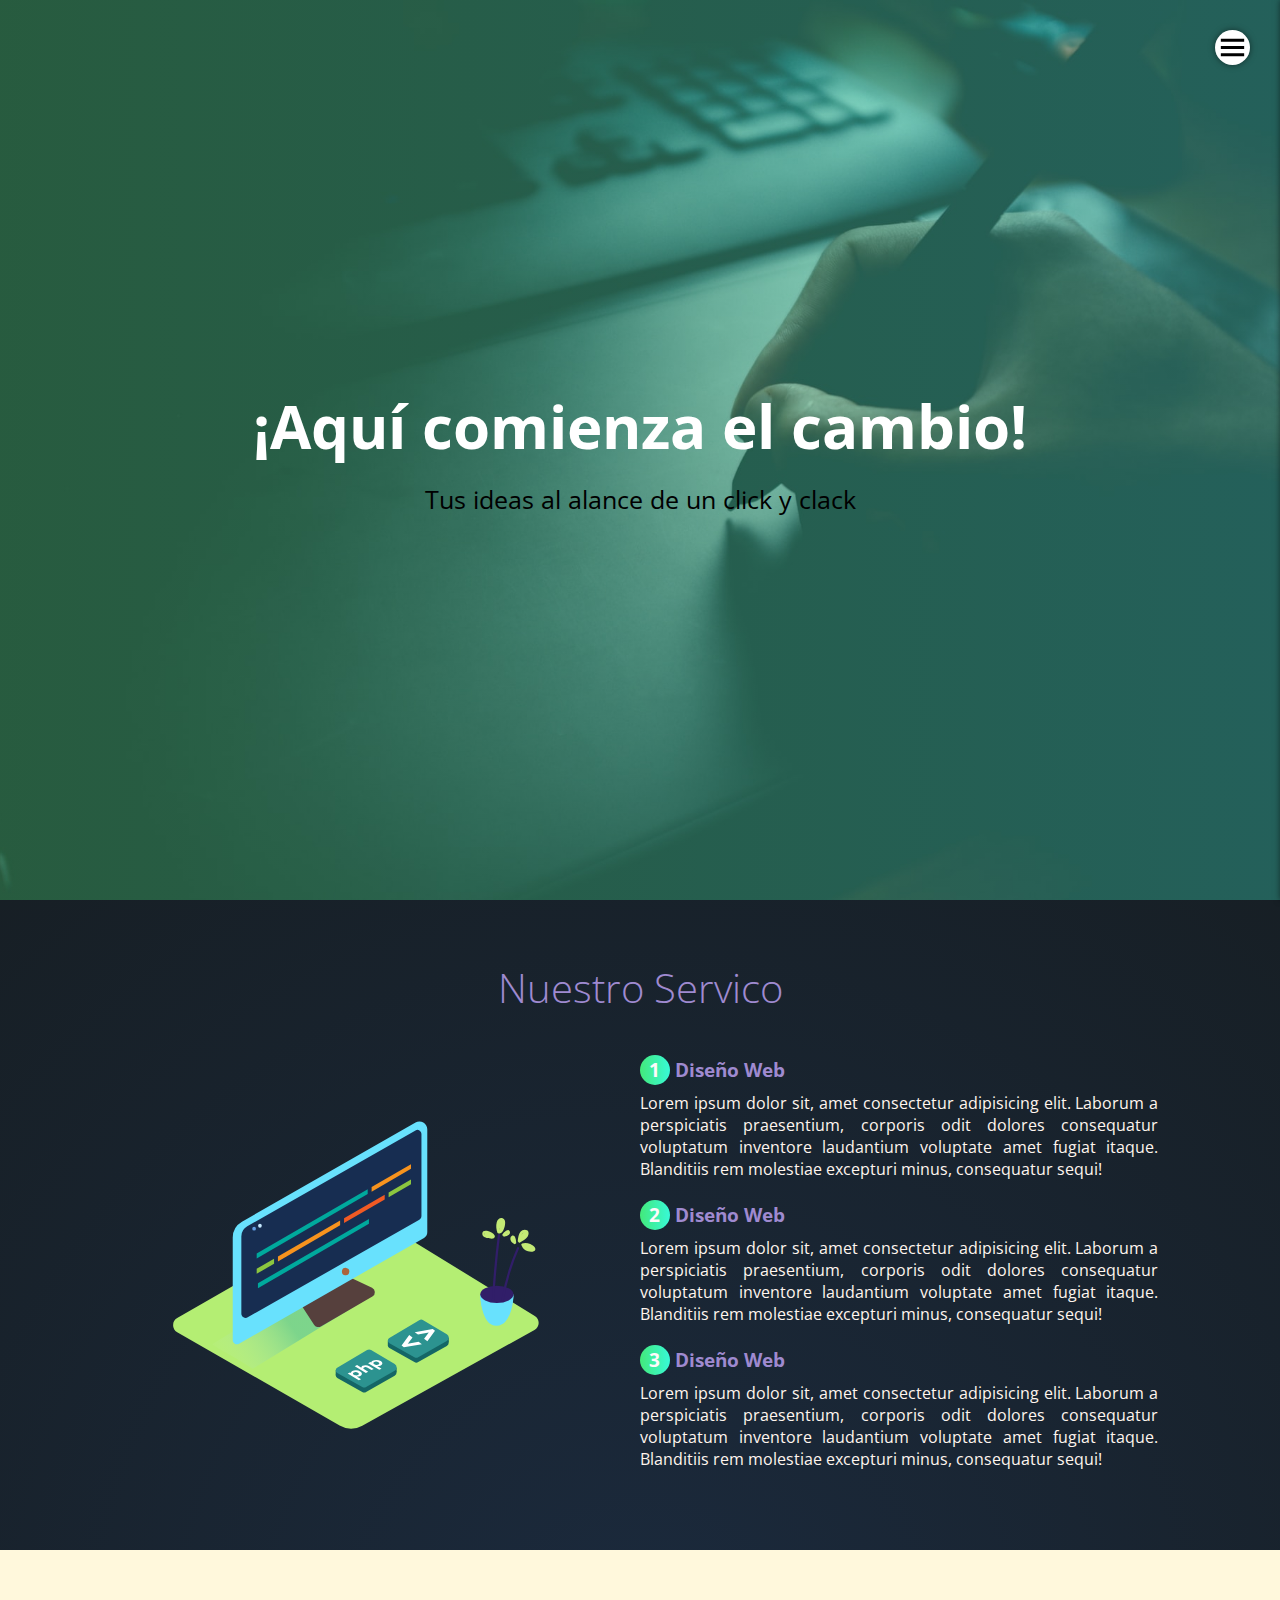
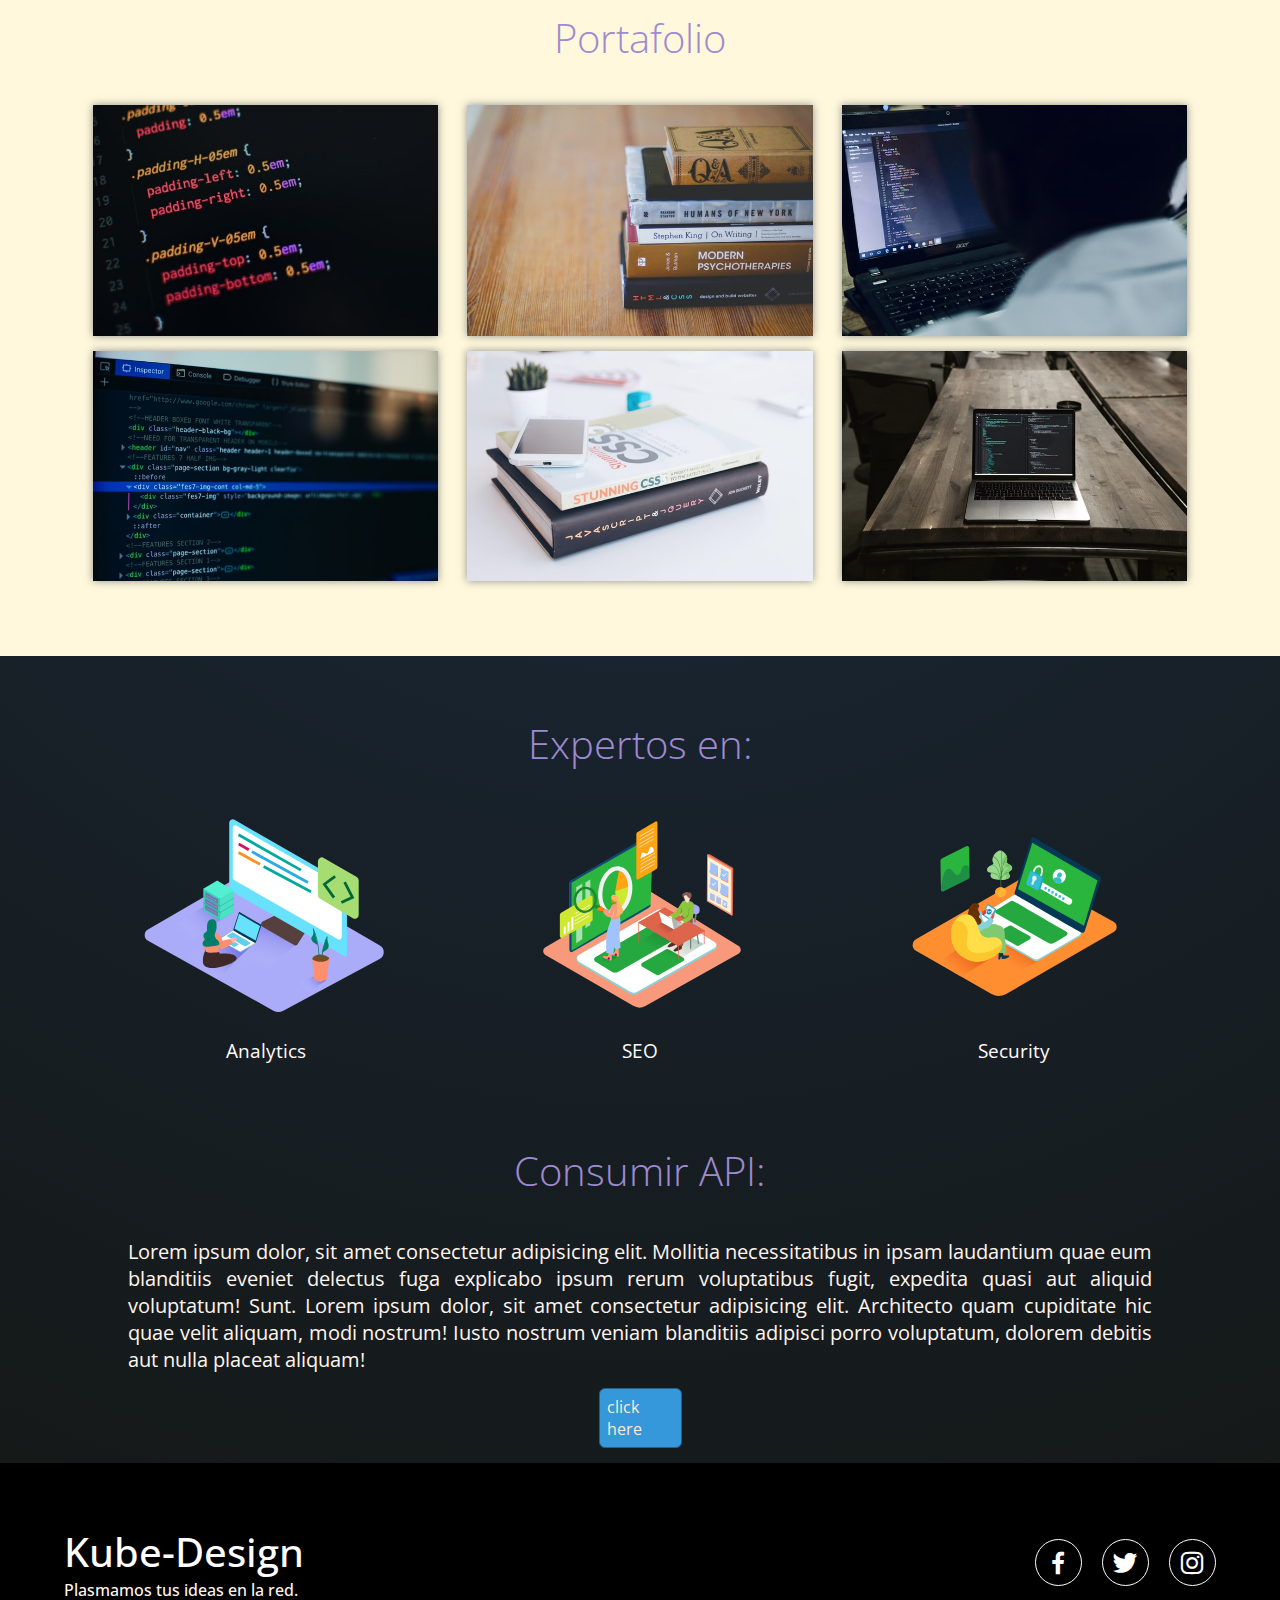
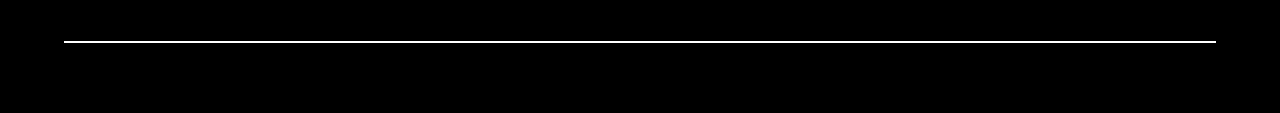
==== commit d14157aa: "Actualizacion-API-not_functional" ====
--- a/index.html
+++ b/index.html
@@ -5,14 +5,14 @@
     <meta charset="UTF-8" />
     <meta name="viewport" content="width=device-width, initial-scale=1.0" />
     <title>Kube-Design</title>
-    <link rel="stylesheet" href="css/style.css">
+    <link rel="stylesheet" href="css/style.css" />
     <link href="https://cdn.jsdelivr.net/npm/boxicons@2.0.5/css/boxicons.min.css" rel="stylesheet" />
-    <link href="https://fonts.googleapis.com/css2?family=Open+Sans:wght@300;400;700&display=swap" rel="stylesheet">
+    <link href="https://fonts.googleapis.com/css2?family=Open+Sans:wght@300;400;700&display=swap" rel="stylesheet" />
 </head>
 
 <body>
     <header class="header" id="inicio">
-        <img src="img/hamburgesa.svg" alt="" class="hamburger-icon">
+        <img src="img/hamburgesa.svg" alt="" class="hamburger-icon" />
         <nav class="nav-menu">
             <a href="#inicio">Inicio</a>
             <a href="#servicio">Servico</a>
@@ -31,74 +31,99 @@
             <h2 class="subtitulo">Nuestro Servico</h2>
 
             <div class="container-service">
-                <img src="img/main.svg" alt="">
+                <img src="img/main.svg" alt="" />
                 <div class="checklist-service">
                     <div class="service">
                         <h3 class="n-service"><span class="number">1</span>Diseño Web</h3>
-                        <p>Lorem ipsum dolor sit, amet consectetur adipisicing elit. Laborum a perspiciatis praesentium,
-                            corporis odit dolores consequatur voluptatum inventore laudantium voluptate amet fugiat
-                            itaque.
-                            Blanditiis rem molestiae excepturi minus, consequatur sequi!</p>
+                        <p>
+                            Lorem ipsum dolor sit, amet consectetur adipisicing elit.
+                            Laborum a perspiciatis praesentium, corporis odit dolores
+                            consequatur voluptatum inventore laudantium voluptate amet
+                            fugiat itaque. Blanditiis rem molestiae excepturi minus,
+                            consequatur sequi!
+                        </p>
                     </div>
                     <div class="service">
                         <h3 class="n-service"><span class="number">2</span>Diseño Web</h3>
-                        <p>Lorem ipsum dolor sit, amet consectetur adipisicing elit. Laborum a perspiciatis praesentium,
-                            corporis odit dolores consequatur voluptatum inventore laudantium voluptate amet fugiat
-                            itaque.
-                            Blanditiis rem molestiae excepturi minus, consequatur sequi!</p>
+                        <p>
+                            Lorem ipsum dolor sit, amet consectetur adipisicing elit.
+                            Laborum a perspiciatis praesentium, corporis odit dolores
+                            consequatur voluptatum inventore laudantium voluptate amet
+                            fugiat itaque. Blanditiis rem molestiae excepturi minus,
+                            consequatur sequi!
+                        </p>
                     </div>
                     <div class="service">
                         <h3 class="n-service"><span class="number">3</span>Diseño Web</h3>
-                        <p>Lorem ipsum dolor sit, amet consectetur adipisicing elit. Laborum a perspiciatis praesentium,
-                            corporis odit dolores consequatur voluptatum inventore laudantium voluptate amet fugiat
-                            itaque.
-                            Blanditiis rem molestiae excepturi minus, consequatur sequi!</p>
+                        <p>
+                            Lorem ipsum dolor sit, amet consectetur adipisicing elit.
+                            Laborum a perspiciatis praesentium, corporis odit dolores
+                            consequatur voluptatum inventore laudantium voluptate amet
+                            fugiat itaque. Blanditiis rem molestiae excepturi minus,
+                            consequatur sequi!
+                        </p>
                     </div>
                 </div>
             </div>
         </section>
         <main>
-            <!--! Gallery -->
+            <!--! Portafolio -->
             <section class="gallery" id="galeria">
                 <div class="container">
                     <h2 class="subtitulo">Portafolio</h2>
                     <div class="container-galery">
-                        <img src="img/uno.jpg" alt="" class="img-gallery">
-                        <img src="img/dos.jpg" alt="" class="img-gallery">
-                        <img src="img/tres.jpg" alt="" class="img-gallery">
-                        <img src="img/cuatro.jpg" alt="" class="img-gallery">
-                        <img src="img/cinco.jpg" alt="" class="img-gallery">
-                        <img src="img/seis.jpg" alt="" class="img-gallery">
+                        <img src="img/uno.jpg" alt="" class="img-gallery" />
+                        <img src="img/dos.jpg" alt="" class="img-gallery" />
+                        <img src="img/tres.jpg" alt="" class="img-gallery" />
+                        <img src="img/cuatro.jpg" alt="" class="img-gallery" />
+                        <img src="img/cinco.jpg" alt="" class="img-gallery" />
+                        <img src="img/seis.jpg" alt="" class="img-gallery" />
                     </div>
                 </div>
             </section>
 
             <section class="imagen-light">
-                <img src="img/close.svg" alt="" class="close">
-                <img class="add-img" src="" alt="" >
+                <img src="img/close.svg" alt="" class="close" />
+                <img class="add-img" src="" alt="" />
             </section>
-
+            <!--! Expertos en:  -->
             <section class="container" id="expertos">
                 <h2 class="subtitulo">Expertos en:</h2>
                 <section class="experts">
                     <div class="cont-expert">
-                        <img src="img/pie_chart.svg" alt="">
+                        <img src="img/pie_chart.svg" alt="" />
                         <h3 class="n-expert">Analytics</h3>
                     </div>
                     <div class="cont-expert">
-                        <img src="img/search_engine.svg" alt="">
+                        <img src="img/search_engine.svg" alt="" />
                         <h3 class="n-expert">SEO</h3>
                     </div>
                     <div class="cont-expert">
-                        <img src="img/security.svg" alt="">
+                        <img src="img/security.svg" alt="" />
                         <h3 class="n-expert">Security</h3>
                     </div>
                 </section>
             </section>
+            <!--! Consumir API:  -->
+            <section>
+                <h2 class="subtitulo">Consumir API:</h2>
+                <div class="api-rest">
+                    <p>
+                        Lorem ipsum dolor, sit amet consectetur adipisicing elit. Mollitia
+                        necessitatibus in ipsam laudantium quae eum blanditiis eveniet
+                        delectus fuga explicabo ipsum rerum voluptatibus fugit, expedita
+                        quasi aut aliquid voluptatum! Sunt. Lorem ipsum dolor, sit amet
+                        consectetur adipisicing elit. Architecto quam cupiditate hic quae
+                        velit aliquam, modi nostrum! Iusto nostrum veniam blanditiis
+                        adipisci porro voluptatum, dolorem debitis aut nulla placeat
+                        aliquam!
+                    </p> <br>
+                </div>
+                <a href="api.html" class="btn">click here</a>
+            </section>
         </main>
     </main>
     <footer id="contacto">
-
         <div class="container footer-content">
             <div class="contact-us">
                 <h2 class="brand">Kube-Design</h2>
--- a/css/style.css
+++ b/css/style.css
@@ -61,7 +61,7 @@
     right: 0;
     width: 20vw;
     height: 100%;
-    background-image: linear-gradient(to top, rgba(15, 216, 79, 0.200) 0%, rgba(249, 240, 71, 0.200) 100%);
+    background-image: linear-gradient(to top, rgba(15, 216, 79, 0.600) 0%, rgba(249, 240, 71, 0.600) 100%);
     display: flex;
     flex-direction: column;
     justify-content: space-evenly;
@@ -230,6 +230,40 @@
     font-weight: 400;
 }
 
+/*! Service -API REST  */
+
+.api-rest{
+    color: antiquewhite;
+    text-align: justify;
+    display: flex;
+    margin: auto;
+    width: 80%;
+    font-size: 20px;
+    margin-top: 15px;
+    margin-bottom: 15px;
+}
+.btn{
+    display: flex;
+    margin: auto;
+    margin-bottom: 15px;
+    background:   #3498db  ;
+    color: antiquewhite;
+    padding: 7px;
+    border: 1px  #21618c  solid;
+    border-radius: 6px;
+    text-decoration: none;
+    width: 67px;
+}
+.btn:hover{
+    background:  #85c1e9 ;
+    color: black;
+}
+
+p{
+    color: seashell;
+    text-align: justify;
+}
+
 /*! Footer  */
 
 footer {
@@ -307,7 +341,6 @@
 
 @media screen and (max-width: 800px) {
     .nav-menu {
-        background: orange;
         width: 40vw;
     }
     .titulo{
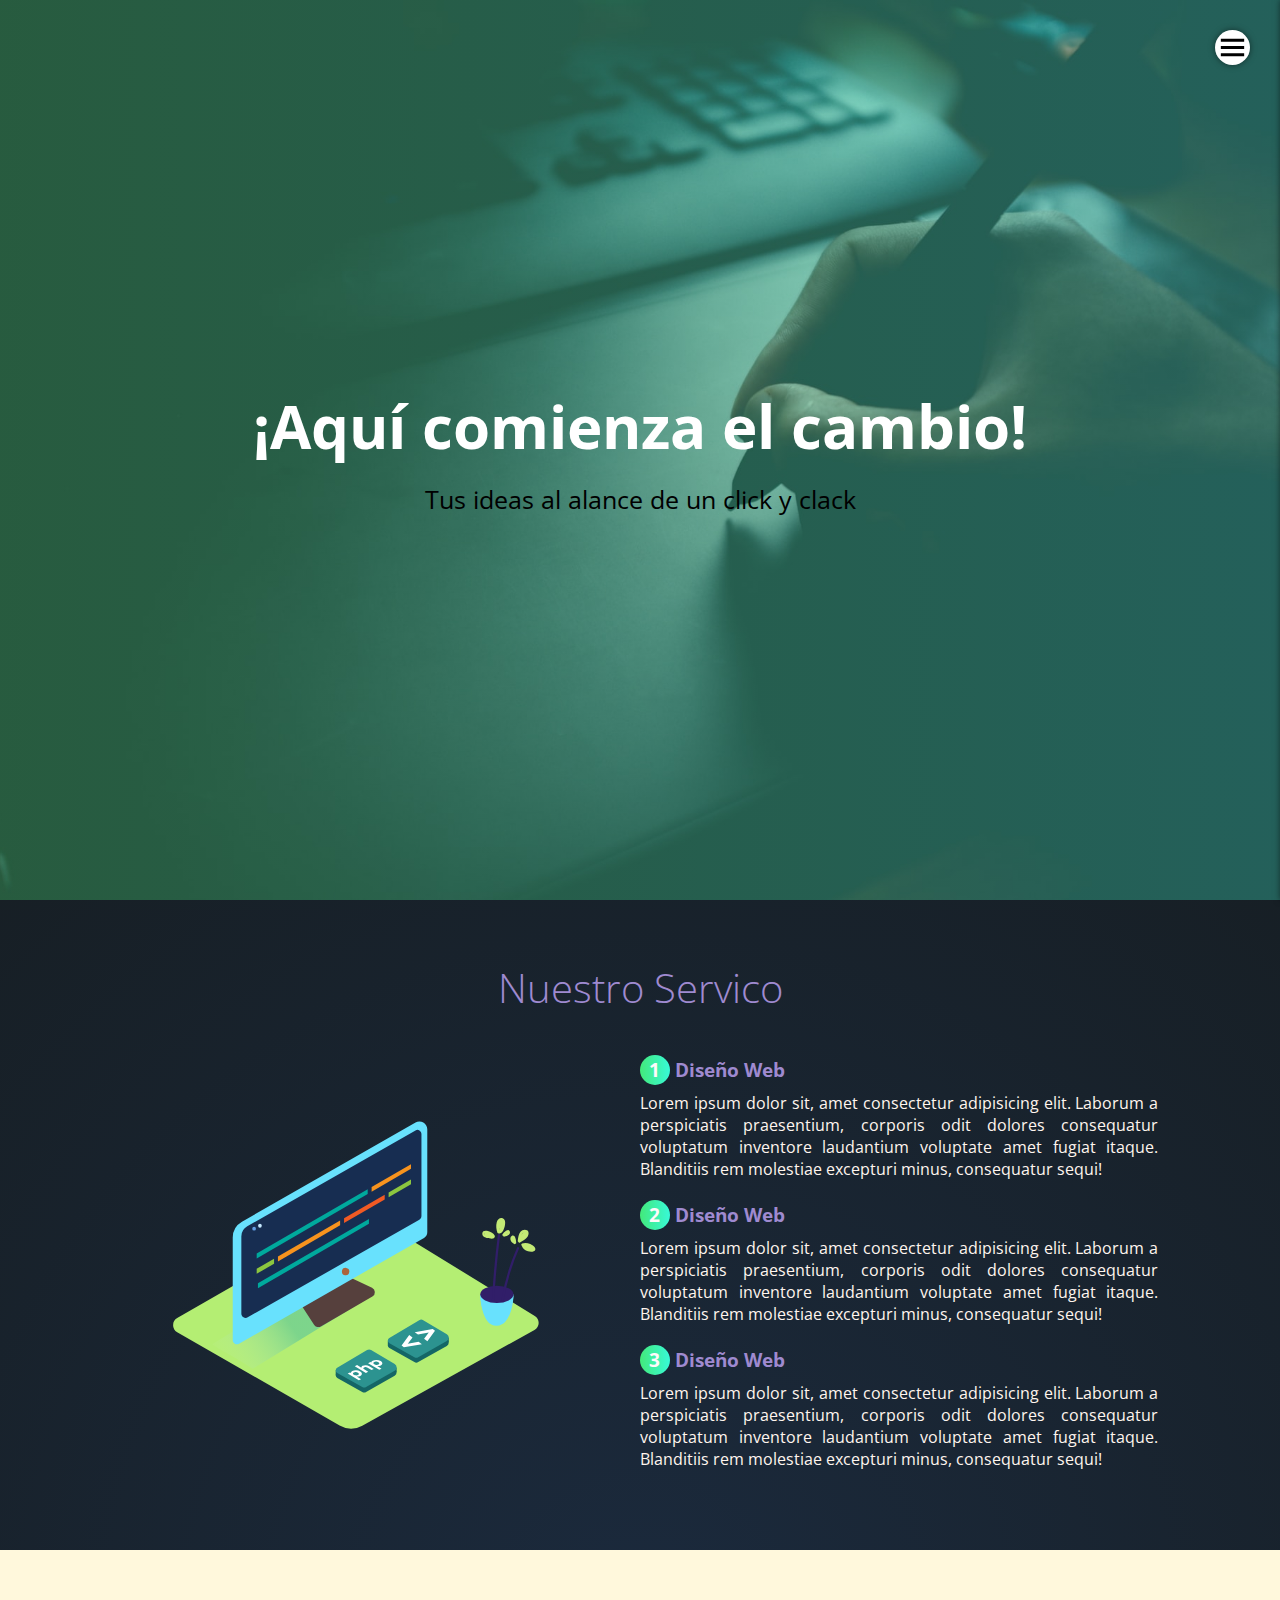
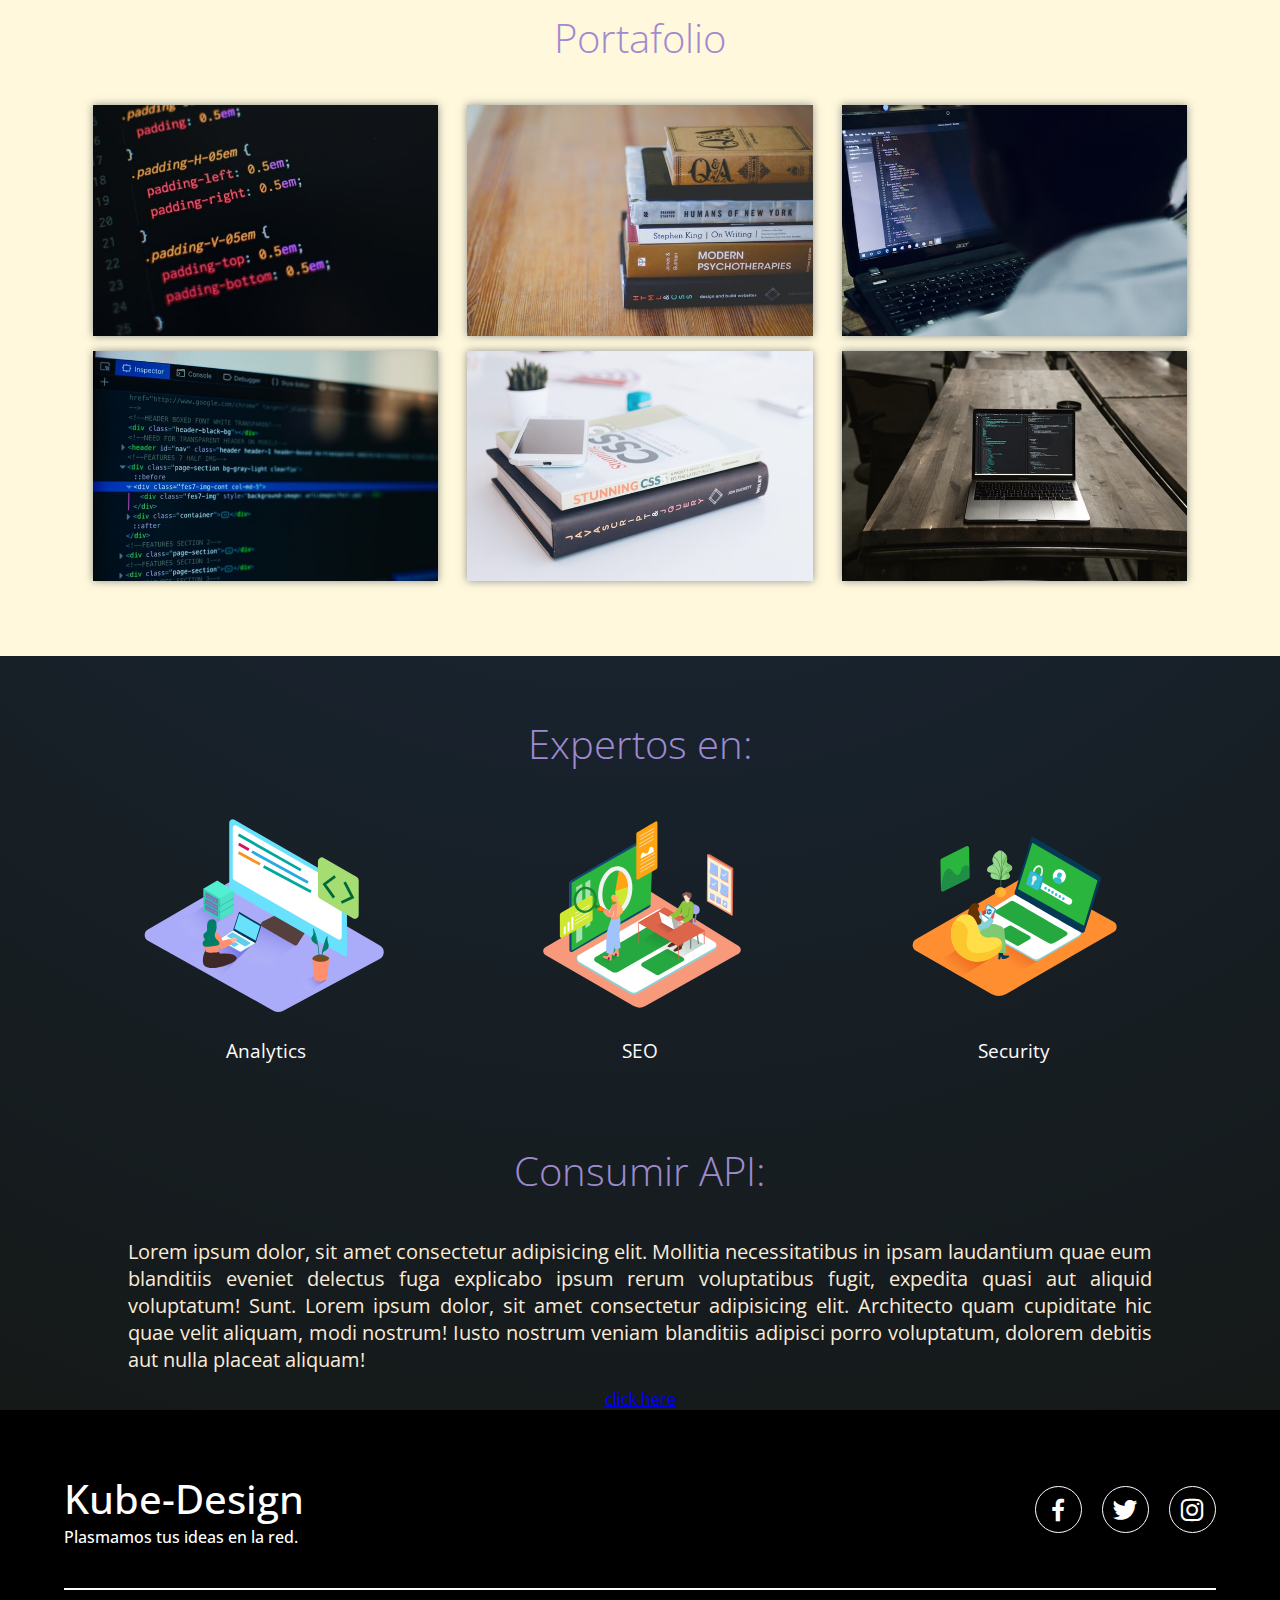
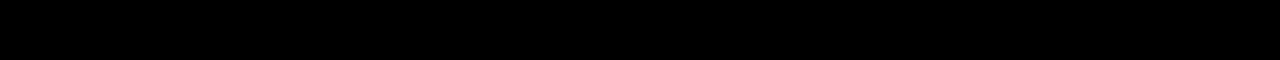
==== commit abd3f933: "Ajustes" ====
--- a/index.html
+++ b/index.html
@@ -7,6 +7,8 @@
     <title>Kube-Design</title>
     <link rel="stylesheet" href="css/style.css" />
     <link href="https://cdn.jsdelivr.net/npm/boxicons@2.0.5/css/boxicons.min.css" rel="stylesheet" />
+    <link rel="stylesheet" href="https://cdn.jsdelivr.net/npm/bootstrap@4.5.3/dist/css/bootstrap.min.css"
+        integrity="sha384-TX8t27EcRE3e/ihU7zmQxVncDAy5uIKz4rEkgIXeMed4M0jlfIDPvg6uqKI2xXr2" crossorigin="anonymous">
     <link href="https://fonts.googleapis.com/css2?family=Open+Sans:wght@300;400;700&display=swap" rel="stylesheet" />
 </head>
 
@@ -119,7 +121,7 @@
                         aliquam!
                     </p> <br>
                 </div>
-                <a href="api.html" class="btn">click here</a>
+                <center> <a href="api.html" class="btn btn-success">click here</a> </center>
             </section>
         </main>
     </main>
@@ -141,6 +143,13 @@
 
     <script src="js/menu.js"></script>
     <script src="js/lightbox.js"></script>
+    <script src="https://code.jquery.com/jquery-3.5.1.slim.min.js"
+        integrity="sha384-DfXdz2htPH0lsSSs5nCTpuj/zy4C+OGpamoFVy38MVBnE+IbbVYUew+OrCXaRkfj"
+        crossorigin="anonymous"></script>
+    <script src="https://cdn.jsdelivr.net/npm/bootstrap@4.5.3/dist/js/bootstrap.bundle.min.js"
+        integrity="sha384-ho+j7jyWK8fNQe+A12Hb8AhRq26LrZ/JpcUGGOn+Y7RsweNrtN/tE3MoK7ZeZDyx"
+        crossorigin="anonymous"></script>
+
 </body>
 
 </html>--- a/css/style.css
+++ b/css/style.css
@@ -169,10 +169,10 @@
     top: 0;
     left: 0;
     display: flex;
+    /*! alinear de manera vertical */
     justify-content: center;
-    /*! alinear de manera vertical */
-    align-items: center;
-    /*! alinear de manera horizontal */
+        /*! alinear de manera horizontal */
+    align-items: center;
     transform: translate(100%);
     transition: transform .2s ease-in-out;
 }
@@ -242,7 +242,7 @@
     margin-top: 15px;
     margin-bottom: 15px;
 }
-.btn{
+/* .btn{
     display: flex;
     margin: auto;
     margin-bottom: 15px;
@@ -257,13 +257,16 @@
 .btn:hover{
     background:  #85c1e9 ;
     color: black;
-}
-
-p{
-    color: seashell;
-    text-align: justify;
-}
-
+} */
+
+#contenido img{
+    width: 200px;
+    height: 200px;
+}
+#contenido .marc{
+    width: 100px;
+    height: 600px;
+}
 /*! Footer  */
 
 footer {
